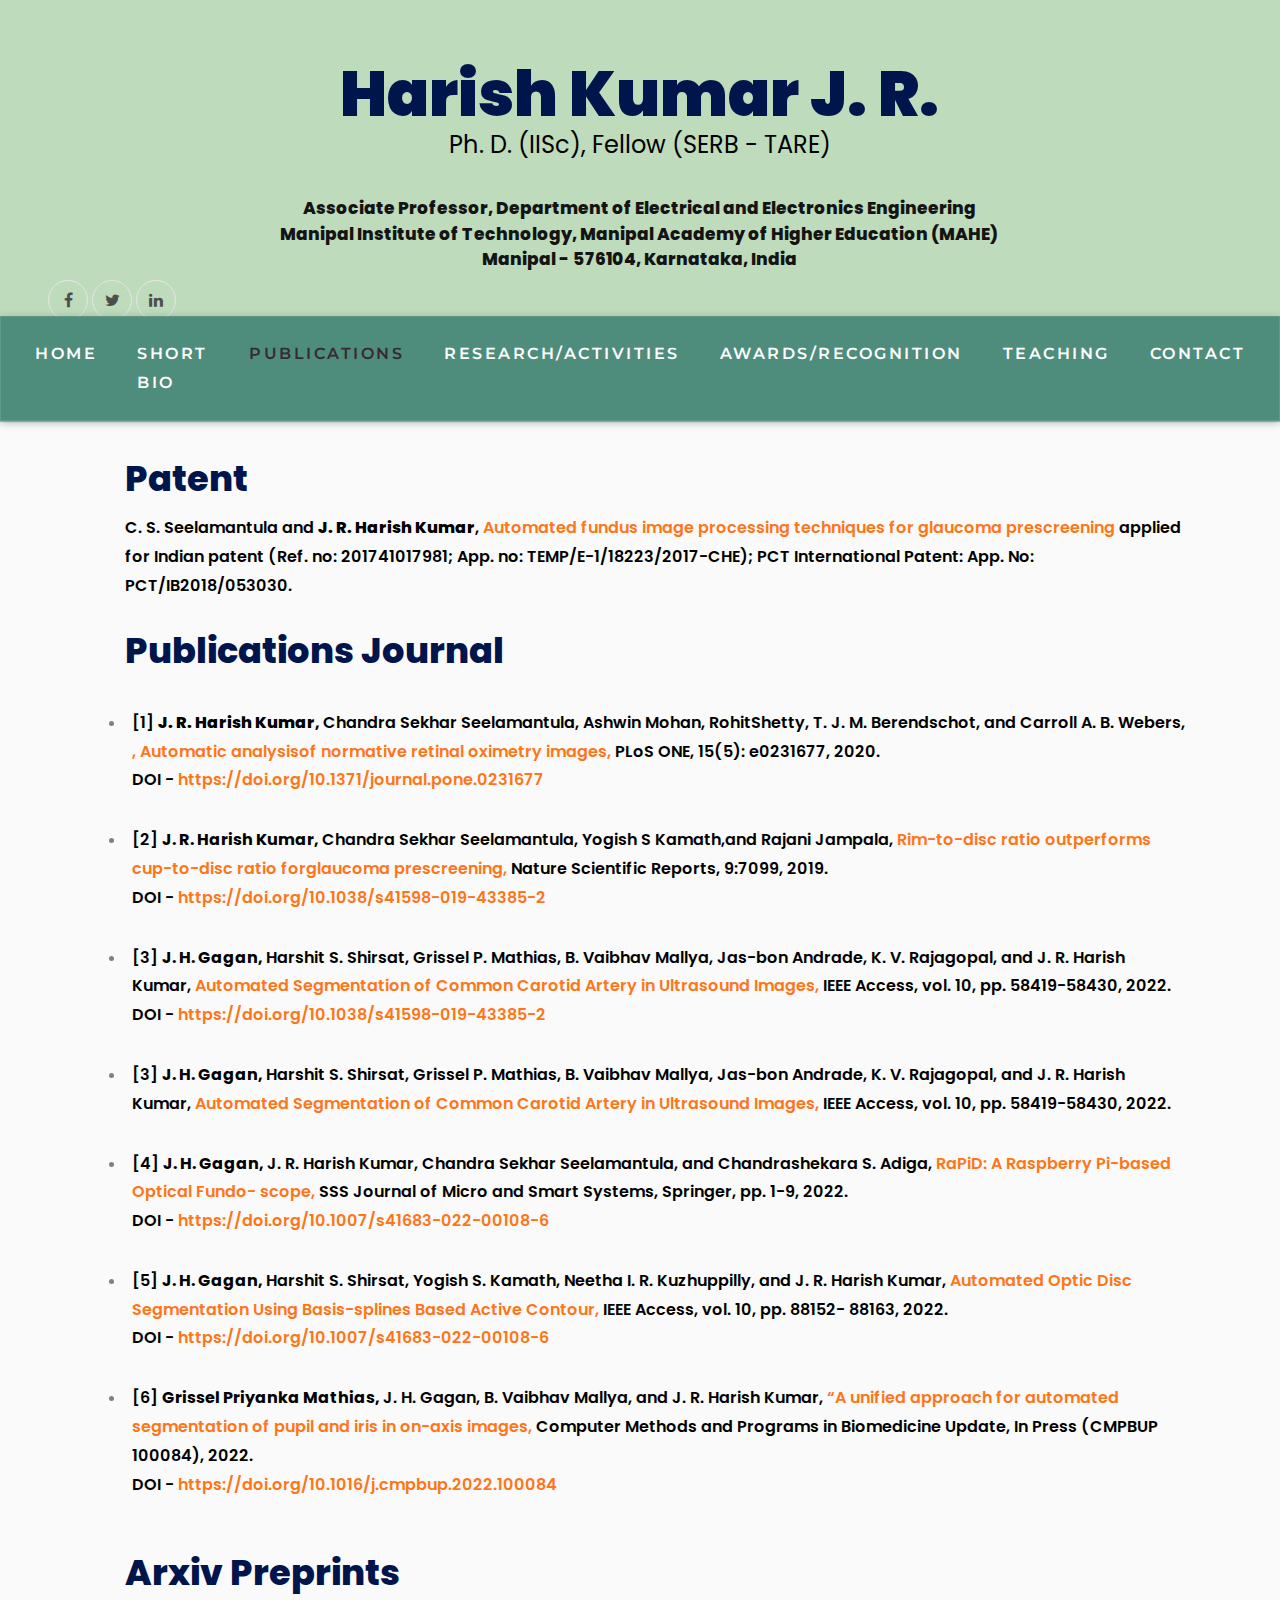
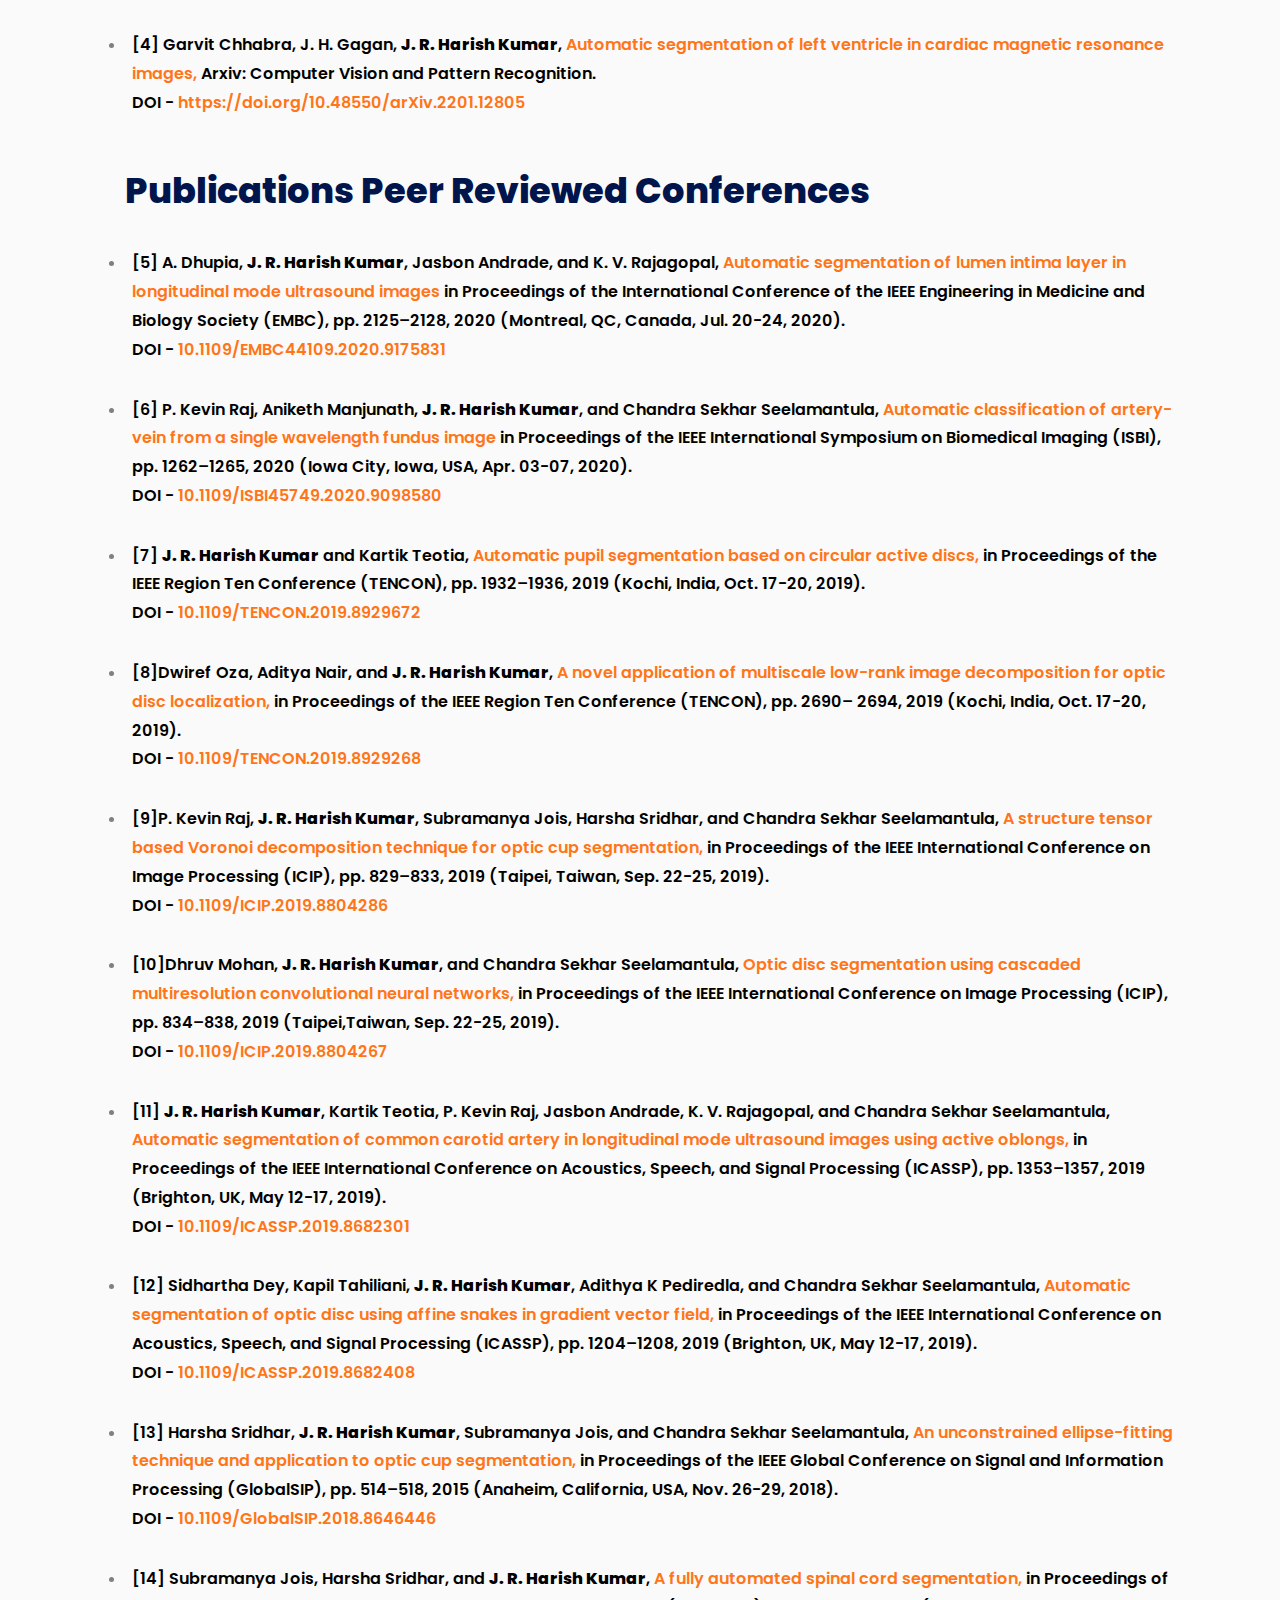
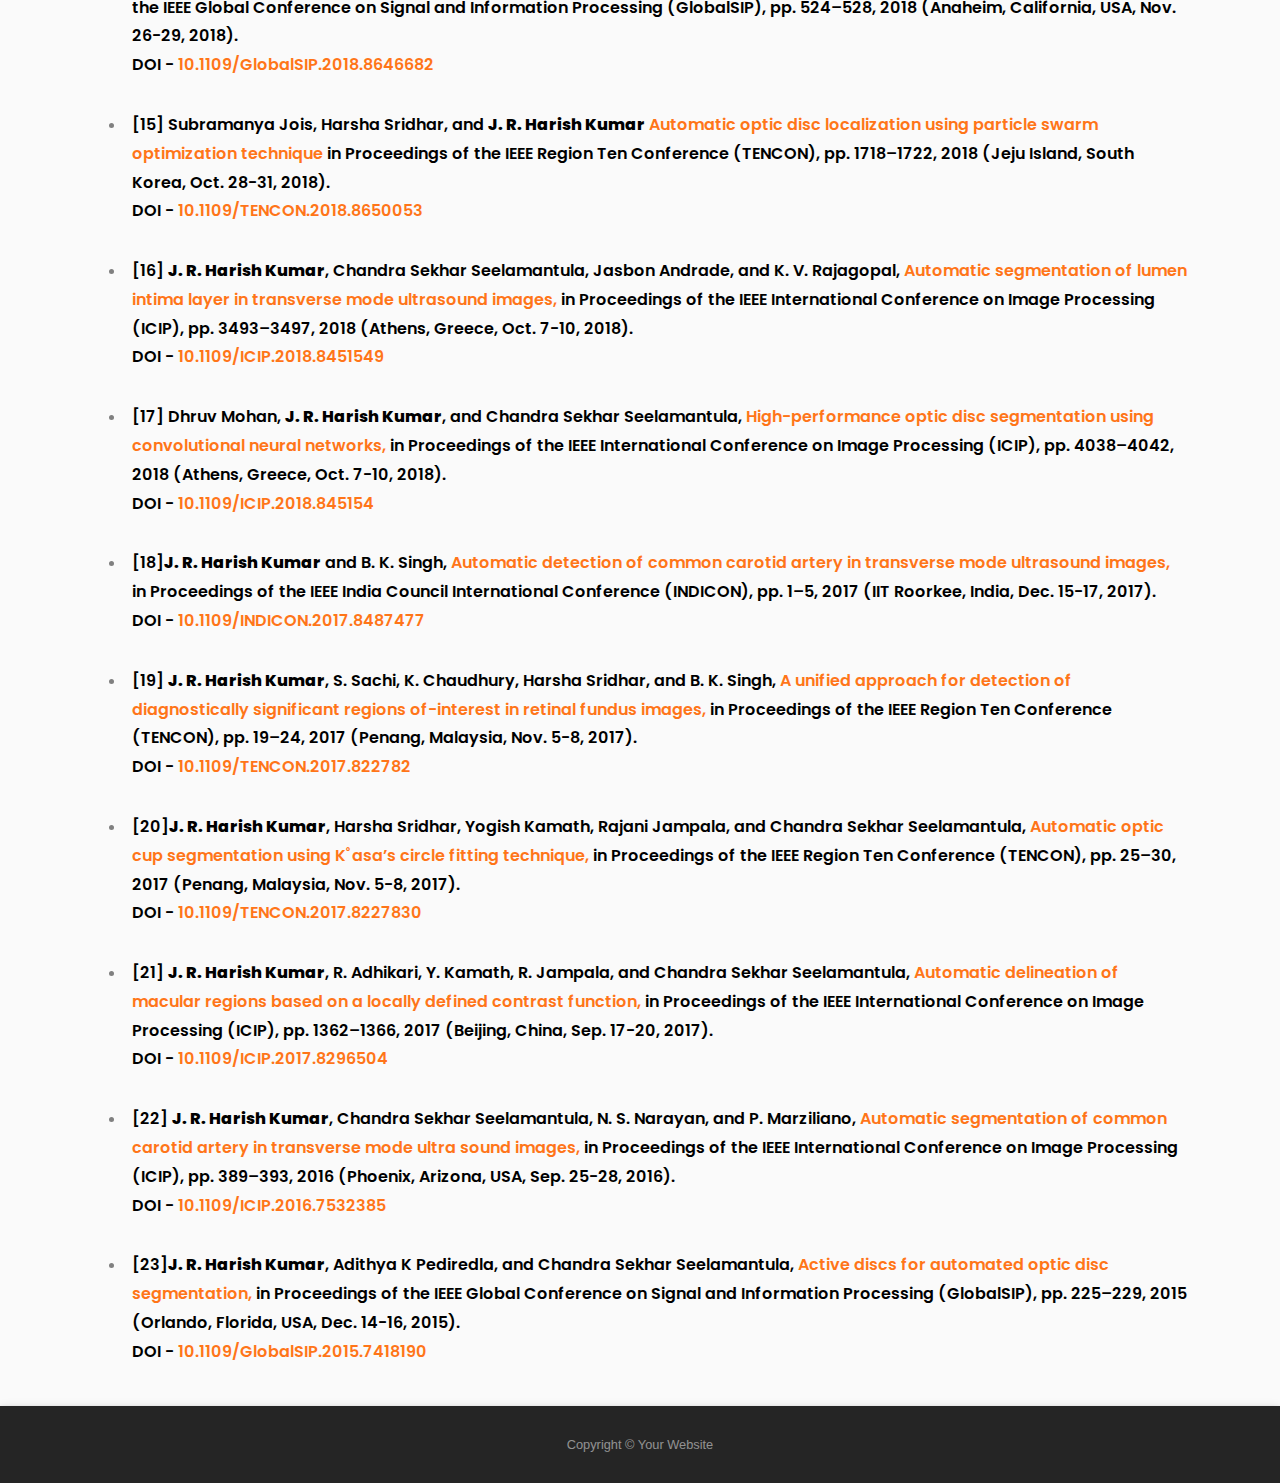
==== publications.html @ 61c8d676 "publications" ====
<!doctype html>
<html lang="en">

<head>
  <title>Harish Kumar J. R.</title>
  <meta charset="utf-8">
  <meta name="viewport" content="width=device-width, initial-scale=1, shrink-to-fit=no">
  <link href="https://fonts.googleapis.com/css2?family=Montserrat:wght@400&family=Poppins:wght@400&display=swap"
    rel="stylesheet">
  <link href='https://fonts.googleapis.com/css?family=Roboto:400,100,300,700' rel='stylesheet' type='text/css'>
  <!-- <link rel = "icon" href = "mahe.png" type = "image/x-icon"> -->
  <meta name="description" content="Harish Kumar Portfolio MIT Manipal">
  <meta name="keywords"
    content="Harish Kumar, Harish, Kumar, Electronics, SERB-TARE, MIT Manipal, MAHE, Professor, Insha Manowar">
  <meta name="author" content="Harish Kumar">
  <link rel="stylesheet" href="https://stackpath.bootstrapcdn.com/font-awesome/4.7.0/css/font-awesome.min.css">
  <link rel="preconnect" href="https://fonts.googleapis.com">
  <link rel="preconnect" href="https://fonts.gstatic.com" crossorigin>
  <link href="https://fonts.googleapis.com/css2?family=Montserrat:wght@200&display=swap" rel="stylesheet">

  <link rel="stylesheet" href="css/style.css">
  <link rel="stylesheet" href="mystyle.css">

</head>

<body>
  <section class="ftco-section">
    <div class="container">
      <div class="row justify-content-center">
        <!-- <div class="col-lg-2 col-sm-12 text-center">
                    <img src="mahe.png" width="200" alt="MAHE logo">
                </div> -->
        <div class="col-lg-10 col-sm-12 text-center mb-5">
          <h2 class="heading-section mont-big text-blue"> Harish Kumar J. R.</h2>
          <h4 style="margin-top:-2.5%;">Ph. D. (IISc), Fellow (SERB - TARE)</h4>

          <h2 class="h5 mont-header">
            <br>
            Associate Professor,
            Department of Electrical and Electronics Engineering
            <br>
            Manipal Institute of Technology, Manipal Academy of Higher Education (MAHE)
            <br>
            Manipal - 576104,

            Karnataka, India
          </h2>
        </div>
      </div>
    </div>

    <div class="container-fluid px-md-5">
      <div class="row justify-content-between">

        <div class="col-md-4 d-flex social-margin">
          <div class="social-media ">
            <p class="mb-0 d-flex">
              <a href="#" class="d-flex align-items-center justify-content-center"><span class="fa fa-facebook"><i
                    class="sr-only">Facebook</i></span></a>
              <a href="#" class="d-flex align-items-center justify-content-center"><span class="fa fa-twitter"><i
                    class="sr-only">Twitter</i></span></a>
              <a href="#" class="d-flex align-items-center justify-content-center"><span class="fa fa-linkedin"><i
                    class="sr-only">Linkedin</i></span></a>
            </p>
          </div>
        </div>
      </div>
    </div>
    <nav class="navbar navbar-expand-lg navbar-dark ftco_navbar ftco-navbar-light" id="ftco-navbar"
      style="background-color: #4E8D7C !important;">
      <div class="container-fluid">

        <button class="navbar-toggler" type="button" data-toggle="collapse" data-target="#ftco-nav"
          aria-controls="ftco-nav" aria-expanded="false" aria-label="Toggle navigation">
          <span class="fa fa-bars"></span> Menu
        </button>
        <div class="collapse navbar-collapse" id="ftco-nav">
          <ul class="navbar-nav m-auto">
            <li class="nav-item "><a href="index.html" class="nav-link">Home</a></li>
            <li class="nav-item"><a href="bio.html" class="nav-link">Short Bio</a></li>
            <!-- <li class="nav-item"><a href="research.html" class="nav-link">Research</a></li> -->


            <li class="nav-item active"><a href="publications.html" class="nav-link">Publications</a></li>
            <li class="nav-item "><a href="research.html" class="nav-link">Research/Activities</a></li>

            <li class="nav-item"><a href="honours.html" class="nav-link">Awards/Recognition</a></li>
            <li class="nav-item"><a href="teaching.html" class="nav-link">Teaching</a></li>

            <li class="nav-item"><a href="contact.html" class="nav-link">Contact</a></li>
          </ul>
        </div>
      </div>
    </nav>
    <!-- END nav -->

  </section>


  <section>
    <div class="container">
      <div class="row">

        <div class="col-lg-12">


          <ul class="list-pad">

            <h1 class="text-blue mont-sub text-left">Patent</h1>

            <p class="p-text text-left">
              C. S. Seelamantula and <span style="font-weight:800;">J. R. Harish Kumar</span>, <a
                href="https://patentscope.wipo.int/search/en/detail.jsf?docId=WO2018215855"> <span
                  style="font-weight:600;">Automated fundus image
                  processing techniques for glaucoma prescreening </span></a>applied for Indian patent
              (Ref. no: 201741017981; App. no: TEMP/E-1/18223/2017-CHE); PCT
              International Patent: App. No: PCT/IB2018/053030.
            </p>

            <!-- PUBLICATIONS - JOURNAL  -->




            <h1 class="text-blue mont-sub my-4">Publications Journal</h1>



            <li>
              <p class="p-text"> <span>[1]</span> <span style="font-weight:700 !important;"><span
                    style="font-weight:750 ;">J. R. Harish Kumar</span>, </span>Chandra Sekhar Seelamantula, Ashwin
                Mohan, RohitShetty, T. J. M. Berendschot, and Carroll A. B. Webers, <a target="_blank"
                  href="https://journals.plos.org/plosone/article?id=10.1371/journal.pone.0231677">,
                  <span style="font-weight: 600;"> Automatic analysisof normative retinal oximetry images,</span>
                </a> PLoS ONE, 15(5): e0231677, 2020.
                <br> DOI - <a target="_blank" rel="noopener noreferrer"
                  href=" https://doi.org/10.1371/journal.pone.0231677 ">https://doi.org/10.1371/journal.pone.0231677</a>
              </p>
            </li>


            <li>
              <p class="p-text"> <span>[2]</span> <span style="font-weight:700 !important;">J. R. Harish Kumar,
                </span>Chandra Sekhar Seelamantula, Yogish S Kamath,and Rajani Jampala, <a target="_blank"
                  href="https://www.nature.com/articles/s41598-019-43385-2">
                  <span style="font-weight: 600;"> Rim-to-disc ratio outperforms cup-to-disc ratio forglaucoma
                    prescreening,</span>
                </a> Nature Scientific Reports, 9:7099, 2019.
                <br> DOI - <a rel="noopener noreferrer" target="_blank" href=" 
                               DOI: https://doi.org/10.1038/s41598-019-43385-2">
                  https://doi.org/10.1038/s41598-019-43385-2</a>
              </p>
            </li>



            <li>
              <p class="p-text"> <span>[3]</span> <span style="font-weight:700 !important;">J. H. Gagan,
                </span>Harshit S. Shirsat, Grissel P. Mathias, B. Vaibhav Mallya, Jas-bon Andrade, K. V. Rajagopal, and J. R. Harish Kumar,  <a target="_blank"
                  href="https://www.nature.com/articles/s41598-019-43385-2">
                  <span style="font-weight: 600;"> Automated Segmentation of Common Carotid Artery in Ultrasound Images,</span>
                </a> IEEE Access, vol. 10, pp. 58419-58430, 2022.
                <br> DOI - <a rel="noopener noreferrer" target="_blank" href=" 
                DOI: https://doi.org/10.1038/s41598-019-43385-2">
                https://doi.org/10.1038/s41598-019-43385-2
               </a>
              </p>
            </li>

            <li>
              <p class="p-text"> <span>[3]</span> <span style="font-weight:700 !important;">J. H. Gagan,
                </span>Harshit S. Shirsat, Grissel P. Mathias, B. Vaibhav Mallya, Jas-bon Andrade, K. V. Rajagopal, and J. R. Harish Kumar,  <a target="_blank"
                  href="https://www.nature.com/articles/s41598-019-43385-2">
                  <span style="font-weight: 600;"> Automated Segmentation of Common Carotid Artery in Ultrasound Images,</span>
                </a> IEEE Access, vol. 10, pp. 58419-58430, 2022.
               </a>
              </p>
            </li>

            <li>
              <p class="p-text"> <span>[4]</span> <span style="font-weight:700 !important;"> J. H. Gagan, 
                </span>J. R. Harish Kumar, Chandra Sekhar Seelamantula, and Chandrashekara S. Adiga,<a target="_blank"
                  href="https://www.nature.com/articles/s41598-019-43385-2">
                  <span style="font-weight: 600;"> RaPiD: A Raspberry Pi-based Optical Fundo- scope,</span>
                </a>SSS Journal of Micro and Smart Systems, Springer, pp. 1-9, 2022.
                <br> DOI - <a rel="noopener noreferrer" target="_blank" href=" 
                DOI: https://doi.org/10.1007/s41683-022-00108-6">
                https://doi.org/10.1007/s41683-022-00108-6
               </a>
              </p>
            </li>

            <li>
              <p class="p-text"> <span>[5]</span> <span style="font-weight:700 !important;"> J. H. Gagan,
                </span> Harshit S. Shirsat, Yogish S. Kamath, Neetha I. R. Kuzhuppilly, and J. R. Harish Kumar, <a target="_blank"
                  href="https://www.nature.com/articles/s41598-019-43385-2">
                  <span style="font-weight: 600;"> Automated Optic Disc Segmentation Using Basis-splines Based Active Contour,</span>
                </a> IEEE Access, vol. 10, pp. 88152- 88163, 2022.
                <br> DOI - <a rel="noopener noreferrer" target="_blank" href=" 
                DOI: https://doi.org/10.1007/s41683-022-00108-6">
                https://doi.org/10.1007/s41683-022-00108-6
               </a>
              </p>
            </li>

            <li>
              <p class="p-text"> <span>[6]</span> <span style="font-weight:700 !important;"> Grissel Priyanka Mathias,
                </span>J. H. Gagan, B. Vaibhav Mallya, and J. R. Harish Kumar,<a target="_blank"
                  href="https://www.nature.com/articles/s41598-019-43385-2">
                  <span style="font-weight: 600;"> “A unified approach for automated segmentation of pupil and iris in on-axis images,</span>
                </a>  Computer Methods and Programs in Biomedicine Update, In Press (CMPBUP 100084), 2022.
                <br> DOI - <a rel="noopener noreferrer" target="_blank" href=" 
                DOI: https://doi.org/10.1016/j.cmpbup.2022.100084">
                https://doi.org/10.1016/j.cmpbup.2022.100084
               </a>
              </p>
            </li>







            <h1 class="text-blue mont-sub my-4">Arxiv Preprints</h1>

            <li>
              <p class="p-text"> <span>[4]</span> Garvit Chhabra, J. H. Gagan, <span style="font-weight:750 ;">J. R.
                  Harish Kumar</span>,
                <a rel="noopener noreferrer" target="_blank" href="https://arxiv.org/abs/2201.12805">

                  <span style="font-weight: 600;">Automatic segmentation of left ventricle in cardiac magnetic resonance
                    images, </span> </a> Arxiv: Computer
                Vision and Pattern Recognition.
                <br> DOI - <a target="_blank" href=" 
                                  https://doi.org/10.48550/arXiv.2201.12805">
                  https://doi.org/10.48550/arXiv.2201.12805</a>
              </p>
            </li>










            <h1 class="text-blue mont-sub my-4">Publications Peer Reviewed Conferences</h1>
            <li>
              <p class="p-text"> <span>[5]</span> A. Dhupia, <span style="font-weight:750 ;">J. R. Harish Kumar</span>,
                Jasbon Andrade, and K. V. Rajagopal,


                <a rel="noopener noreferrer" target="_blank" href="https://arxiv.org/abs/2201.12805">

                  <span style="font-weight:600 ;"> Automatic segmentation of lumen intima layer in longitudinal mode
                    ultrasound images</span>

                </a> in Proceedings of the International Conference of the IEEE
                Engineering in Medicine and Biology Society (EMBC), pp. 2125–2128, 2020
                (Montreal, QC, Canada, Jul. 20-24, 2020).
                <br> DOI - <a target="_blank" href="https://ieeexplore.ieee.org/document/9175831">
                  10.1109/EMBC44109.2020.9175831</a>
              </p>
            </li>
            <li>
              <p class="p-text"> <span>[6]</span> P. Kevin Raj, Aniketh Manjunath, <span style="font-weight:750 ;">J. R.
                  Harish Kumar</span>, and Chandra
                Sekhar Seelamantula,
                <a rel="noopener noreferrer" target="_blank" href="https://arxiv.org/abs/2201.12805">
                  <span style="font-weight:600 ;"> Automatic classification of artery-vein from a single wavelength
                    fundus image
                  </span>
                </a> in Proceedings of the IEEE International
                Symposium on Biomedical Imaging (ISBI), pp. 1262–1265, 2020 (Iowa City,
                Iowa, USA, Apr. 03-07, 2020).
                <br> DOI - <a target="_blank" href="https://ieeexplore.ieee.org/document/9098580">
                  10.1109/ISBI45749.2020.9098580</a>
              </p>
            </li>
            <li>
              <p class="p-text"> <span>[7]</span> <span style="font-weight:750 ;">J. R. Harish Kumar</span> and Kartik
                Teotia,
                <a rel="noopener noreferrer" target="_blank" href="https://arxiv.org/abs/2201.12805">

                  <span style="font-weight: 600;"> Automatic pupil segmentation
                    based on circular active discs,</span>

                </a> in Proceedings of the IEEE Region Ten
                Conference (TENCON), pp. 1932–1936, 2019 (Kochi, India, Oct. 17-20,
                2019).
                <br> DOI - <a target="_blank" href=" https://ieeexplore.ieee.org/document/8929672">
                  10.1109/TENCON.2019.8929672</a>
              </p>
            </li>
            <li>
              <p class="p-text"> <span>[8]</span>Dwiref Oza, Aditya Nair, and <span style="font-weight:750 ;">J. R.
                  Harish Kumar</span>,


                <a rel="noopener noreferrer" target="_blank" href="https://ieeexplore.ieee.org/document/8929268">
                  <span style="font-weight: 600;"> A novel application
                    of multiscale low-rank image decomposition for optic disc localization,</span>
                </a>in
                Proceedings of the IEEE Region Ten Conference (TENCON), pp. 2690–
                2694, 2019 (Kochi, India, Oct. 17-20, 2019).
                <br> DOI - <a target="_blank" href="https://ieeexplore.ieee.org/document/8929268">
                  10.1109/TENCON.2019.8929268</a>
              </p>
            </li>
            <li>
              <p class="p-text"> <span>[9]</span>P. Kevin Raj, <span style="font-weight:750 ;">J. R. Harish
                  Kumar</span>, Subramanya Jois, Harsha Sridhar, and
                Chandra Sekhar Seelamantula,

                <a rel="noopener noreferrer" target="_blank"
                  href="https://ieeexplore.ieee.org/abstract/document/8804286">
                  <span style="font-weight:600 ;"> A structure tensor based Voronoi decomposition technique for optic
                    cup segmentation,</span>
                </a>in Proceedings of the IEEE
                International Conference on Image Processing (ICIP), pp. 829–833, 2019
                (Taipei, Taiwan, Sep. 22-25, 2019).
                <br> DOI - <a target="_blank" href="https://ieeexplore.ieee.org/abstract/document/8804286">
                  10.1109/ICIP.2019.8804286</a>
              </p>
            </li>
            <li>
              <p class="p-text"> <span>[10]</span>Dhruv Mohan, <span style="font-weight:750 ;">J. R. Harish
                  Kumar</span>, and Chandra Sekhar Seelamantula,

                <a rel="noopener noreferrer" target="_blank" href="https://ieeexplore.ieee.org/document/8804267">
                  <span style="font-weight:600 ;"> Optic disc segmentation using cascaded multiresolution convolutional
                    neural networks,</span>
                </a>in Proceedings of the IEEE International Conference on Image
                Processing (ICIP), pp. 834–838, 2019 (Taipei,Taiwan, Sep. 22-25, 2019).
                <br> DOI - <a target="_blank" href="https://ieeexplore.ieee.org/document/8804267">
                  10.1109/ICIP.2019.8804267</a>
              </p>
            </li>
            <li>
              <p class="p-text"> <span>[11]</span> <span style="font-weight:750 ;">J. R. Harish Kumar</span>, Kartik
                Teotia, P. Kevin Raj, Jasbon Andrade, K. V.
                Rajagopal, and Chandra Sekhar Seelamantula,

                <a rel="noopener noreferrer" target="_blank" href="https://ieeexplore.ieee.org/document/8682301">
                  <span style="font-weight:600 ;"> Automatic segmentation of
                    common carotid artery in longitudinal mode ultrasound images using active
                    oblongs,</span>
                </a>in Proceedings of the IEEE International Conference on Acoustics,
                Speech, and Signal Processing (ICASSP), pp. 1353–1357, 2019 (Brighton,
                UK, May 12-17, 2019).
                <br> DOI - <a target="_blank" href="https://ieeexplore.ieee.org/document/8682301">
                  10.1109/ICASSP.2019.8682301</a>
              </p>
            </li>
            <li>
              <p class="p-text"> <span>[12]</span> Sidhartha Dey, Kapil Tahiliani, <span style="font-weight:750 ;">J. R.
                  Harish Kumar</span>, Adithya K Pediredla,
                and Chandra Sekhar Seelamantula,

                <a rel="noopener noreferrer" target="_blank" href="https://ieeexplore.ieee.org/document/8682408">

                  <span style="font-weight:600 ;"> Automatic segmentation of optic disc
                    using affine snakes in gradient vector field,</span>

                </a>in Proceedings of the IEEE International Conference on Acoustics, Speech, and Signal Processing
                (ICASSP),
                pp. 1204–1208, 2019 (Brighton, UK, May 12-17, 2019).
                <br> DOI - <a target="_blank" href="https://ieeexplore.ieee.org/document/8682408">
                  10.1109/ICASSP.2019.8682408</a>
              </p>
            </li>
            <li>
              <p class="p-text"> <span>[13]</span> Harsha Sridhar, <span style="font-weight:750 ;">J. R. Harish
                  Kumar</span>, Subramanya Jois, and Chandra Sekhar
                Seelamantula,
                <a rel="noopener noreferrer" target="_blank" href="https://ieeexplore.ieee.org/document/8646446">

                  <span style="font-weight:600 ;"> An unconstrained ellipse-fitting technique and application to
                    optic cup segmentation,</span>

                </a>

                in Proceedings of the IEEE Global Conference on
                Signal and Information Processing (GlobalSIP), pp. 514–518, 2015 (Anaheim, California, USA, Nov. 26-29,
                2018).

                <br>

                DOI - <a rel="noopener noreferrer" target="_blank" href=https://ieeexplore.ieee.org/document/8646446">
                  10.1109/GlobalSIP.2018.8646446</a>
              </p>
            </li>
            <li>
              <p class="p-text"> <span>[14]</span> Subramanya Jois, Harsha Sridhar, and <span
                  style="font-weight:750 ;">J. R. Harish Kumar</span>,
                <a rel="noopener noreferrer" href="https://ieeexplore.ieee.org/document/8646682">

                  <span style="font-weight: 600;"> A fully automated spinal cord segmentation,</span>

                </a>

                in Proceedings of the IEEE Global Conference on Signal and Information Processing (GlobalSIP), pp.
                524–528,
                2018 (Anaheim, California, USA, Nov. 26-29, 2018).

                <br>

                DOI - <a rel="noopener noreferrer" target="_blank" href="https://ieeexplore.ieee.org/document/8646682">
                  10.1109/GlobalSIP.2018.8646682</a>
              </p>
            </li>
            <li>
              <p class="p-text"> <span>[15]</span> Subramanya Jois, Harsha Sridhar, and <span
                  style="font-weight:750 ;">J. R. Harish Kumar</span>

                <a rel="noopener noreferrer" href="https://ieeexplore.ieee.org/document/8650053">
                  <span style="font-weight: 600;"> Automatic
                    optic disc localization using particle swarm optimization technique
                  </span>
                </a>

                in Proceedings of the IEEE Region Ten Conference (TENCON), pp. 1718–1722,
                2018 (Jeju Island, South Korea, Oct. 28-31, 2018).

                <br>

                DOI - <a rel="noopener noreferrer" target="_blank" href="https://ieeexplore.ieee.org/document/8650053">
                  10.1109/TENCON.2018.8650053</a>
              </p>
            </li>
            <li>
              <p class="p-text"> <span>[16]</span> <span style="font-weight:750 ;">J. R. Harish Kumar</span>, Chandra
                Sekhar Seelamantula, Jasbon Andrade, and
                K. V. Rajagopal,
                <a rel="noopener noreferrer" target="_blank" href="https://ieeexplore.ieee.org/document/8451549">
                  <span style="font-weight: 600;"> Automatic segmentation of lumen intima layer in transverse mode
                    ultrasound images,</span>
                </a>

                in Proceedings of the IEEE International
                Conference on Image Processing (ICIP), pp. 3493–3497, 2018 (Athens,
                Greece, Oct. 7-10, 2018).

                <br>

                DOI - <a rel="noopener noreferrer" target="_blank" href="https://ieeexplore.ieee.org/document/8451549">
                  10.1109/ICIP.2018.8451549</a>
              </p>
            </li>
            <li>
              <p class="p-text"> <span>[17]</span> Dhruv Mohan, <span style="font-weight:750 ;">J. R. Harish
                  Kumar</span>, and Chandra Sekhar Seelamantula,

                <a target="_blank" rel="noopener noreferrer" href="https://ieeexplore.ieee.org/document/8451543">


                  <span style="font-weight: 600;"> High-performance optic disc segmentation using convolutional neural
                    networks,</span>
                </a>

                in Proceedings of the IEEE International Conference on Image Processing (ICIP), pp. 4038–4042, 2018
                (Athens, Greece, Oct. 7-10, 2018).

                <br>

                DOI - <a rel="noopener noreferrer" target="_blank" href=" https://ieeexplore.ieee.org/document/8451543">
                  10.1109/ICIP.2018.845154</a>
              </p>
            </li>
            <li>
              <p class="p-text"> <span>[18]</span><span style="font-weight:750 ;">J. R. Harish Kumar</span> and B. K.
                Singh,


                <a target="_blank" rel="noopener noreferrer" href="https://ieeexplore.ieee.org/document/8487477">


                  <span style="font-weight: 600;"> Automatic detection of common
                    carotid artery in transverse mode ultrasound images,</span>
                </a>

                in Proceedings of the
                IEEE India Council International Conference (INDICON), pp. 1–5, 2017
                (IIT Roorkee, India, Dec. 15-17, 2017).

                <br>

                DOI - <a rel="noopener noreferrer" target="_blank" href="https://ieeexplore.ieee.org/document/8487477">
                  10.1109/INDICON.2017.8487477</a>
              </p>
            </li>
            <li>
              <p class="p-text"> <span>[19]</span> <span style="font-weight:750 ;">J. R. Harish Kumar</span>, S. Sachi,
                K. Chaudhury, Harsha Sridhar, and B. K.
                Singh,

                <a href="https://ieeexplore.ieee.org/document/8227829">

                  <span style="font-weight: 600;"> A unified approach for detection of diagnostically significant
                    regions of-interest in retinal fundus images,
                  </span>

                </a>
                in Proceedings of the IEEE Region
                Ten Conference (TENCON), pp. 19–24, 2017 (Penang, Malaysia, Nov. 5-8,
                2017).

                <br>

                DOI - <a rel="noopener noreferrer" target="_blank" href="https://ieeexplore.ieee.org/document/8451543">
                  10.1109/TENCON.2017.822782</a>
              </p>
            </li>
            <li>
              <p class="p-text"> <span>[20]</span><span style="font-weight:750 ;">J. R. Harish Kumar</span>, Harsha
                Sridhar, Yogish Kamath, Rajani Jampala, and
                Chandra Sekhar Seelamantula,


                <a rel="noopener noreferrer" target="_blank" href="https://ieeexplore.ieee.org/document/8227830">

                  <span style="font-weight: 600;">
                    Automatic optic cup segmentation using
                    K˚asa’s circle fitting technique,</span>

                </a>
                in Proceedings of the IEEE Region Ten
                Conference (TENCON), pp. 25–30, 2017 (Penang, Malaysia, Nov. 5-8,
                2017).

                <br>

                DOI - <a rel="noopener noreferrer" target="_blank" href="https://ieeexplore.ieee.org/document/8227830">
                  10.1109/TENCON.2017.8227830</a>
              </p>
            </li>
            <li>
              <p class="p-text"> <span>[21]</span> <span style="font-weight:750 ;">J. R. Harish Kumar</span>, R.
                Adhikari, Y. Kamath, R. Jampala, and Chandra
                Sekhar Seelamantula,


                <a rel="noopener noreferrer" target="_blank" href="https://ieeexplore.ieee.org/document/8296504">


                  <span style="font-weight: 600;"> Automatic delineation of macular regions based on
                    a locally defined contrast function,</span>

                </a>
                in Proceedings of the IEEE International Conference on Image Processing (ICIP), pp. 1362–1366, 2017
                (Beijing, China, Sep. 17-20, 2017).
                <br>

                DOI - <a rel="noopener noreferrer" target="_blank" href="https://ieeexplore.ieee.org/document/8296504">
                  10.1109/ICIP.2017.8296504</a>
              </p>
            </li>
            <li>
              <p class="p-text"> <span>[22]</span> <span style="font-weight:750 ;">J. R. Harish Kumar</span>, Chandra
                Sekhar Seelamantula, N. S. Narayan, and
                P. Marziliano,


                <a rel="noopener noreferrer" target="_blank" href="https://ieeexplore.ieee.org/document/7532385">


                  <span style="font-weight: 600;"> Automatic segmentation of common carotid artery in transverse mode
                    ultra sound images,</span>

                </a>
                in Proceedings of the IEEE International
                Conference on Image Processing (ICIP), pp. 389–393, 2016 (Phoenix, Arizona, USA, Sep. 25-28, 2016).
                <br>

                DOI - <a rel="noopener noreferrer" target="_blank" href="https://ieeexplore.ieee.org/document/7532385">
                  10.1109/ICIP.2016.7532385</a>
              </p>
            </li>
            <li>
              <p class="p-text"> <span>[23]</span><span style="font-weight:750 ;">J. R. Harish Kumar</span>, Adithya K
                Pediredla, and Chandra Sekhar Seelamantula,

                <a rel="noopener noreferrer" target="_blank"
                  href="https://ieeexplore.ieee.org/abstract/document/7418190">


                  <span style="font-weight: 600;"> Active discs for automated optic disc segmentation,</span>

                </a>
                in Proceedings
                of the IEEE Global Conference on Signal and Information Processing (GlobalSIP), pp. 225–229, 2015
                (Orlando, Florida, USA, Dec. 14-16, 2015).
                <br>

                DOI - <a rel="noopener noreferrer" target="_blank"
                  href="https://ieeexplore.ieee.org/abstract/document/7418190">
                  10.1109/GlobalSIP.2015.7418190</a>
              </p>
            </li>
          </ul>


  </section>
  <footer id="sticky-footer" class="flex-shrink-0 py-4 bg-dark text-white-50">
    <div class="container text-center">
      <small>Copyright &copy; Your Website</small>
    </div>
  </footer>
  <script src="script.js"></script>

  <script src="js/jquery.min.js"></script>
  <script src="js/popper.js"></script>
  <script src="js/bootstrap.min.js"></script>
  <script src="js/main.js"></script>

</body>

</html>
---- mystyle.css ----
.mont{
    font-family: Poppins !important;
    font-weight: 750;
}
.mont-header{
    font-family: Poppins !important;
    font-weight: 750;
	font-size: 17px;
	color: rgb(21, 20, 20);
}
.mont-sub{
    font-family: Poppins !important;
    font-weight: 750;
    font-size: 220%;
}
.mont-big{
    font-family: Poppins !important;
    font-weight: 900;
    font-size: 390%;
}
.mont-650{
    font-family: Poppins !important;
    font-weight: 650;
}

.mont-p{
    font-family: Poppins !important;
    font-weight: 650;
}
.text-white{
    color: rgb(3, 3, 3);
	font-weight: 300 !important;
}
.text-blue{
    color: rgb(0, 21, 75);
}
.p-text{
    color: black;
    font-family: Poppins;
	font-weight: 560;
}
@media (max-width: 768px) {
	.text-white{
		color: rgb(11, 11, 11);
		font-size: 25px !important;
	}
	.mont-big{
		font-size: 210%;
	}
	.mont-header{
		font-size: 14px;
	}
}
/*——————————————
Global
———————————————*/

body {
	font-family: helvetica;
  }
  /*——————————————
  TimeLine CSS
  ———————————————*/
  /* Base */
  
  #content {
	margin-top: 50px;
	text-align: center;
  }
  
  section.timeline-outer {
	width: 80%;
	margin: 0 auto;
  }
  
  h1.header {
	font-size: 50px;
	line-height: 70px;
  }
  /* Timeline */
  
  .timeline {
	border-left: 8px solid #07365d;
	border-bottom-right-radius: 2px;
	border-top-right-radius: 2px;
	box-shadow: 0 2px 5px 0 rgba(0, 0, 0, 0.16), 0 2px 10px 0 rgba(0, 0, 0, 0.12);
	color: #333;
	margin: 50px auto;
	letter-spacing: 0.5px;
	position: relative;
	line-height: 1.4em;
	padding: 20px;
	list-style: none;
	text-align: left;
  }
  
  .timeline h1,
  .timeline h2,
  .timeline h3 {
	font-size: 1.4em;
  }
  
  .timeline .event {
	border-bottom: 1px solid rgba(160, 160, 160, 0.2);
	padding-bottom: 15px;
	margin-bottom: 20px;
	position: relative;
  }
  
  .timeline .event:last-of-type {
	padding-bottom: 0;
	margin-bottom: 0;
	border: none;
  }
  
  .timeline .event:before,
  .timeline .event:after {
	position: absolute;
	display: block;
	top: 0;
  }
  
  .timeline .event:before {
	left: -177.5px;
	color: #212121;
	content: attr(data-date);
	text-align: right;
	/*  font-weight: 100;*/
	
	font-size: 16px;
	min-width: 120px;
  }
  
  .timeline .event:after {
	box-shadow: 0 0 0 8px #07365d;
	left: -30px;
	background: #d5d3d3;
	border-radius: 50%;
	height: 11px;
	width: 11px;
	content: "";
	top: 5px;
  }
  /**/
  /*——————————————
  Responsive Stuff
  ———————————————*/
  
  @media (max-width: 945px) {
	.timeline .event::before {
	  left: 0.5px;
	  top: 20px;
	  min-width: 0;
	  font-size: 13px;
	}
	.timeline h3 {
	  font-size: 16px;
	}
	.timeline p {
	  padding-top: 20px;
	}
	section.lab h3.card-title {
	  padding: 5px;
	  font-size: 16px
	}
  }
  
  @media (max-width: 768px) {
	.timeline .event::before {
	  left: 0.5px;
	  top: 25px;
	  min-width: 0;
	  font-size: 13px;
	}
	.timeline .event:nth-child(1)::before,
	.timeline .event:nth-child(2)::before,
	.timeline .event:nth-child(3)::before,
	.timeline .event:nth-child(4)::before,
	.timeline .event:nth-child(5)::before,
	.timeline .event:nth-child(6)::before{
	  top: 80%;
	}
	.timeline h3 {
	  font-size: 16px;
	}
	.timeline p {
	  padding-top: 20px;
	  padding-bottom: 5%;
	}
  }
  /*——————————————
  others
  ———————————————*/
  
  a.portfolio-link {
	margin: 0 auto;
	display: block;
	text-align: center;
  }
  .p-timeline{
	  font-size: 14px;
	  color: black;
	  font-family: Poppins;
	  font-weight: 600;
  }
  .sub-text{
	  font-style: italic;
  }
  
  .list-pad li{
	  padding: 0.7%;
  }
  #sticky-footer {
	bottom:0;
	width:100%;
	box-shadow: 0 2px 5px 0 rgba(0, 0, 0, 0.16), 0 2px 10px 0 rgba(0, 0, 0, 0.12);
	background-color:#252525!important;
	/* Height of the footer */
 }

 .social-margin{
	 margin-top: -4%;
 }
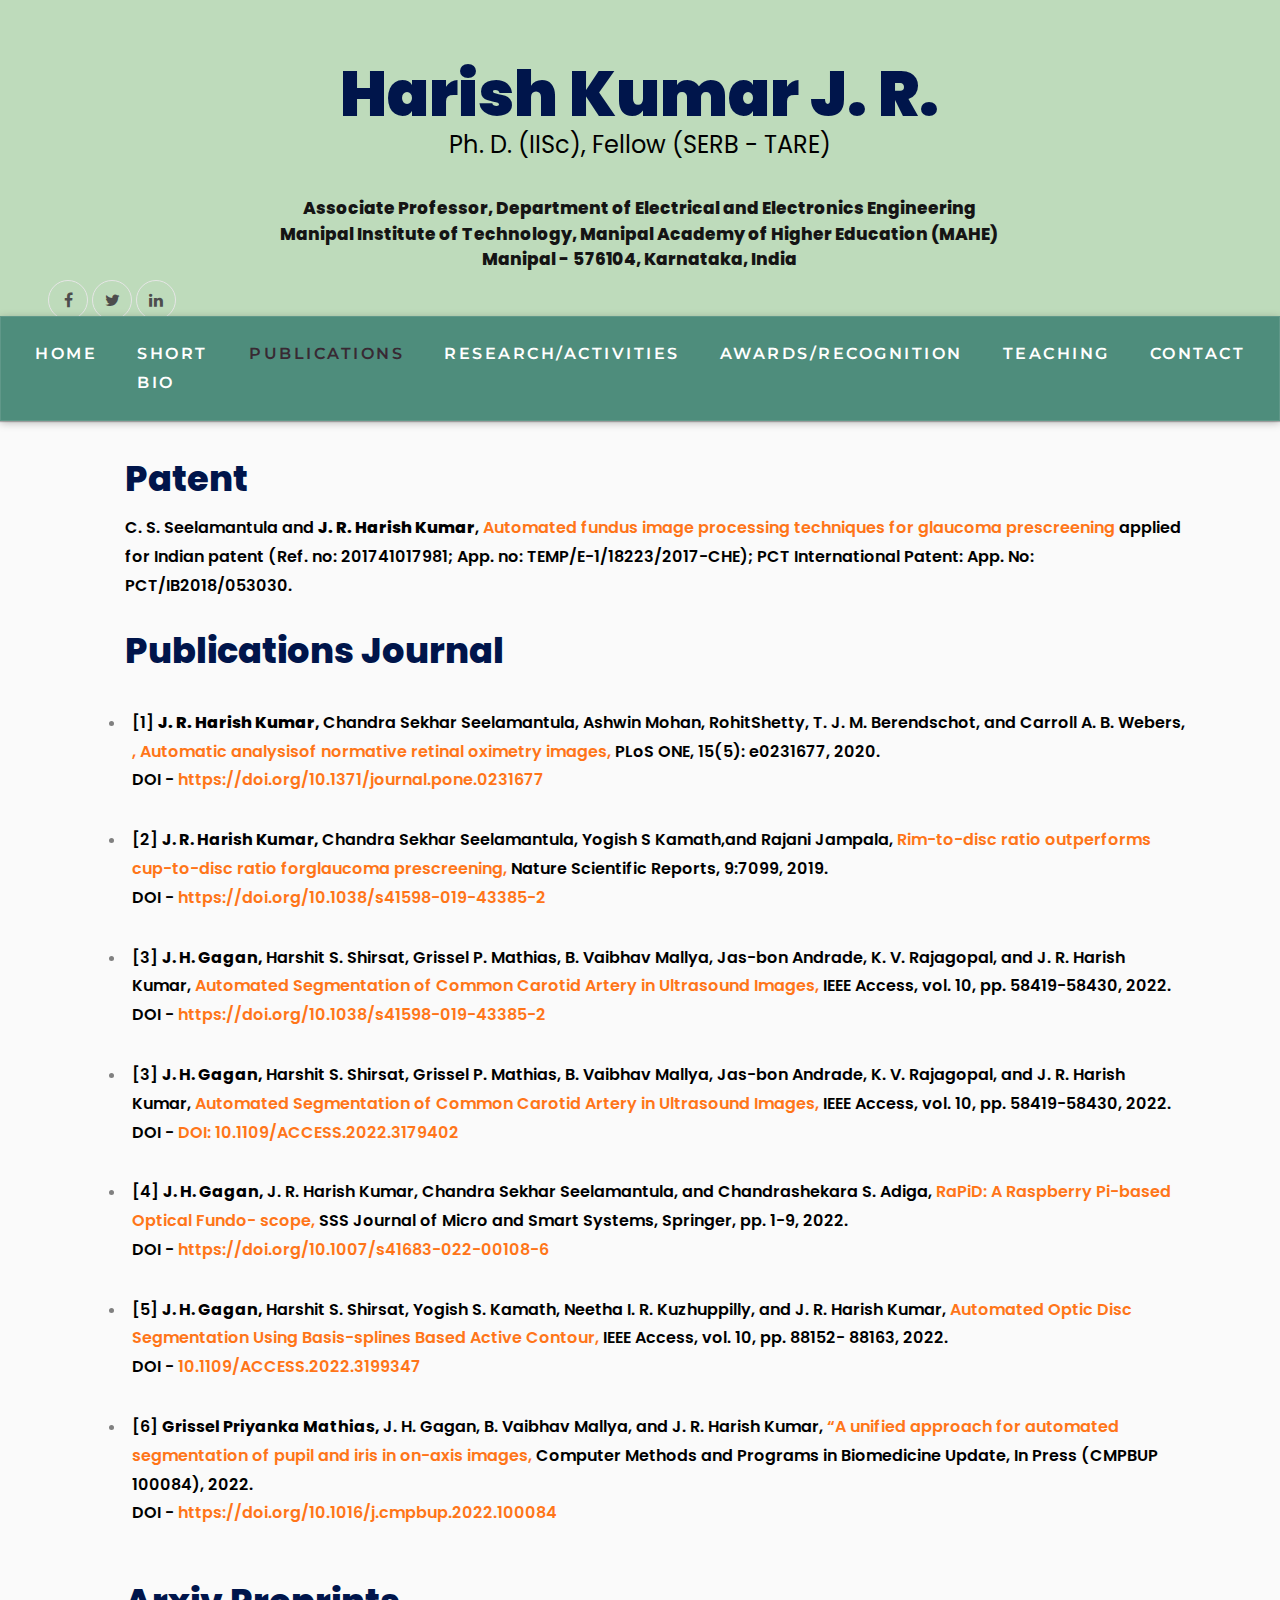
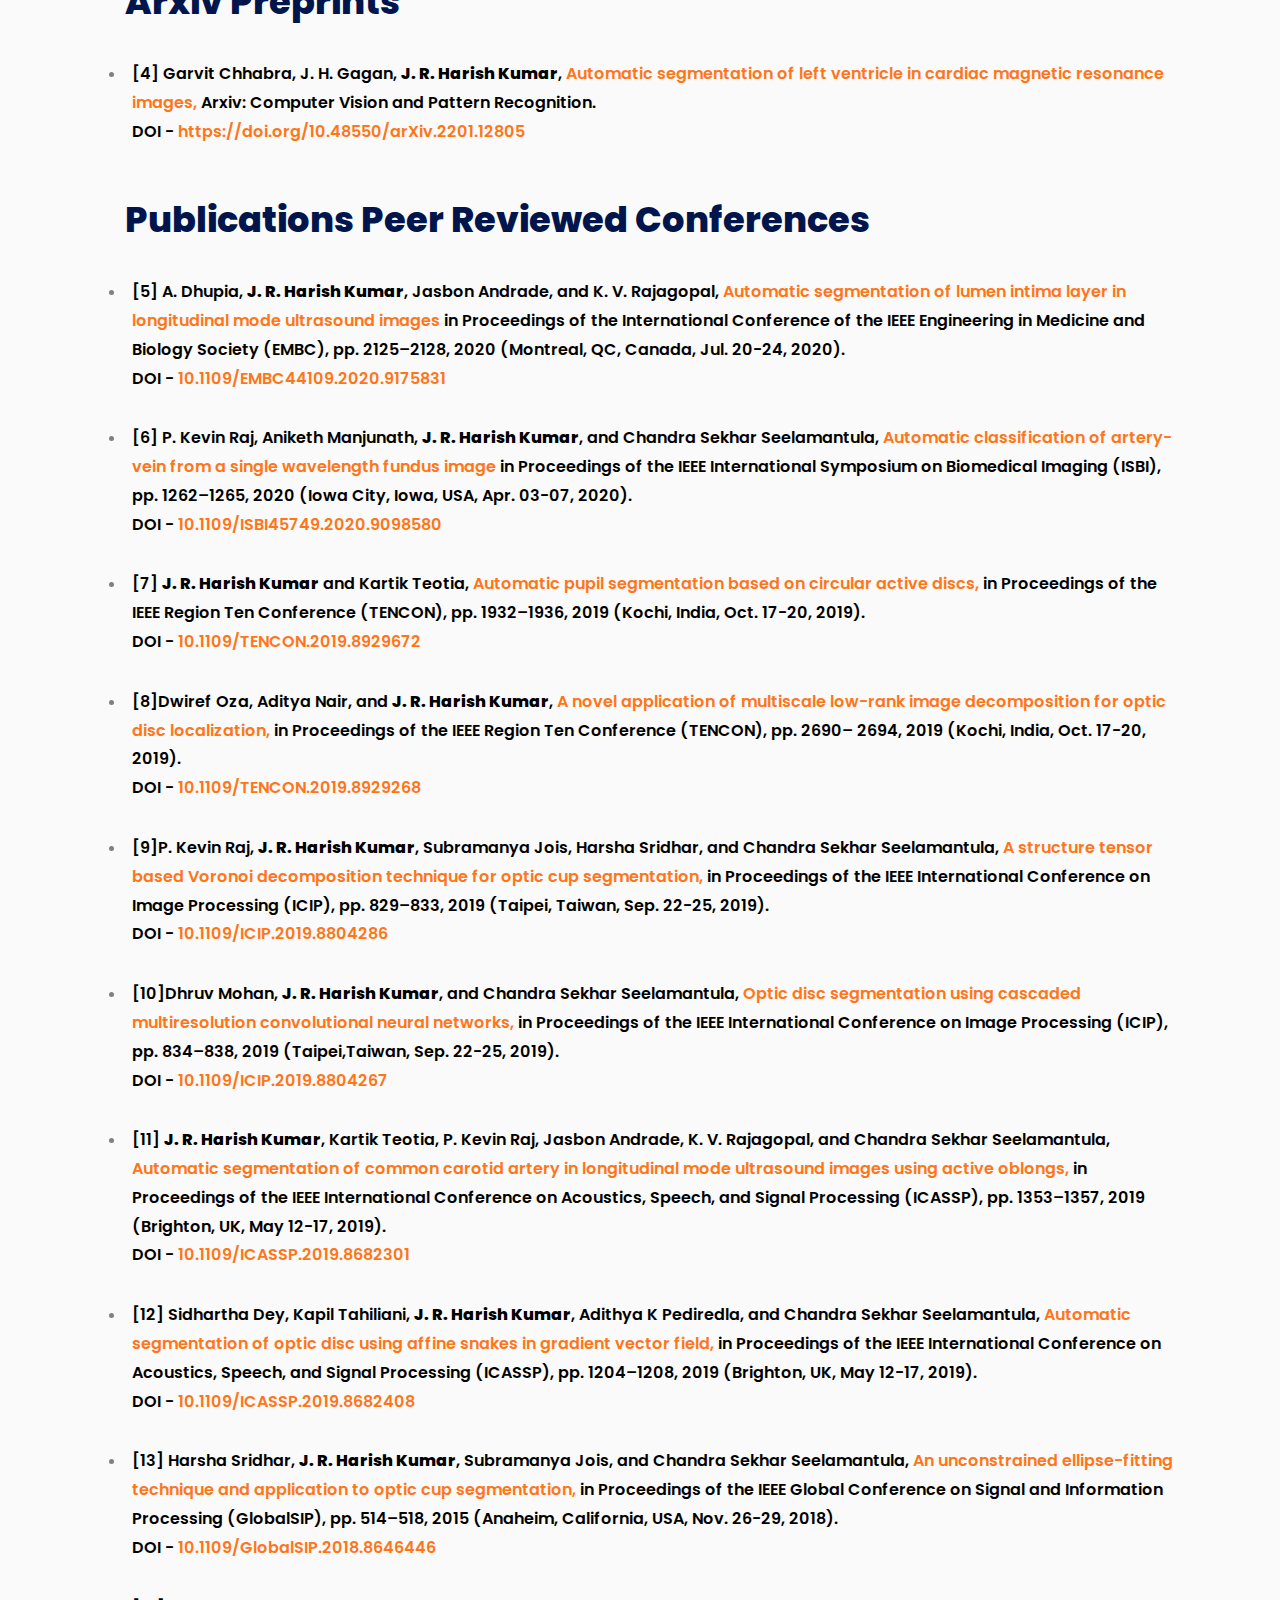
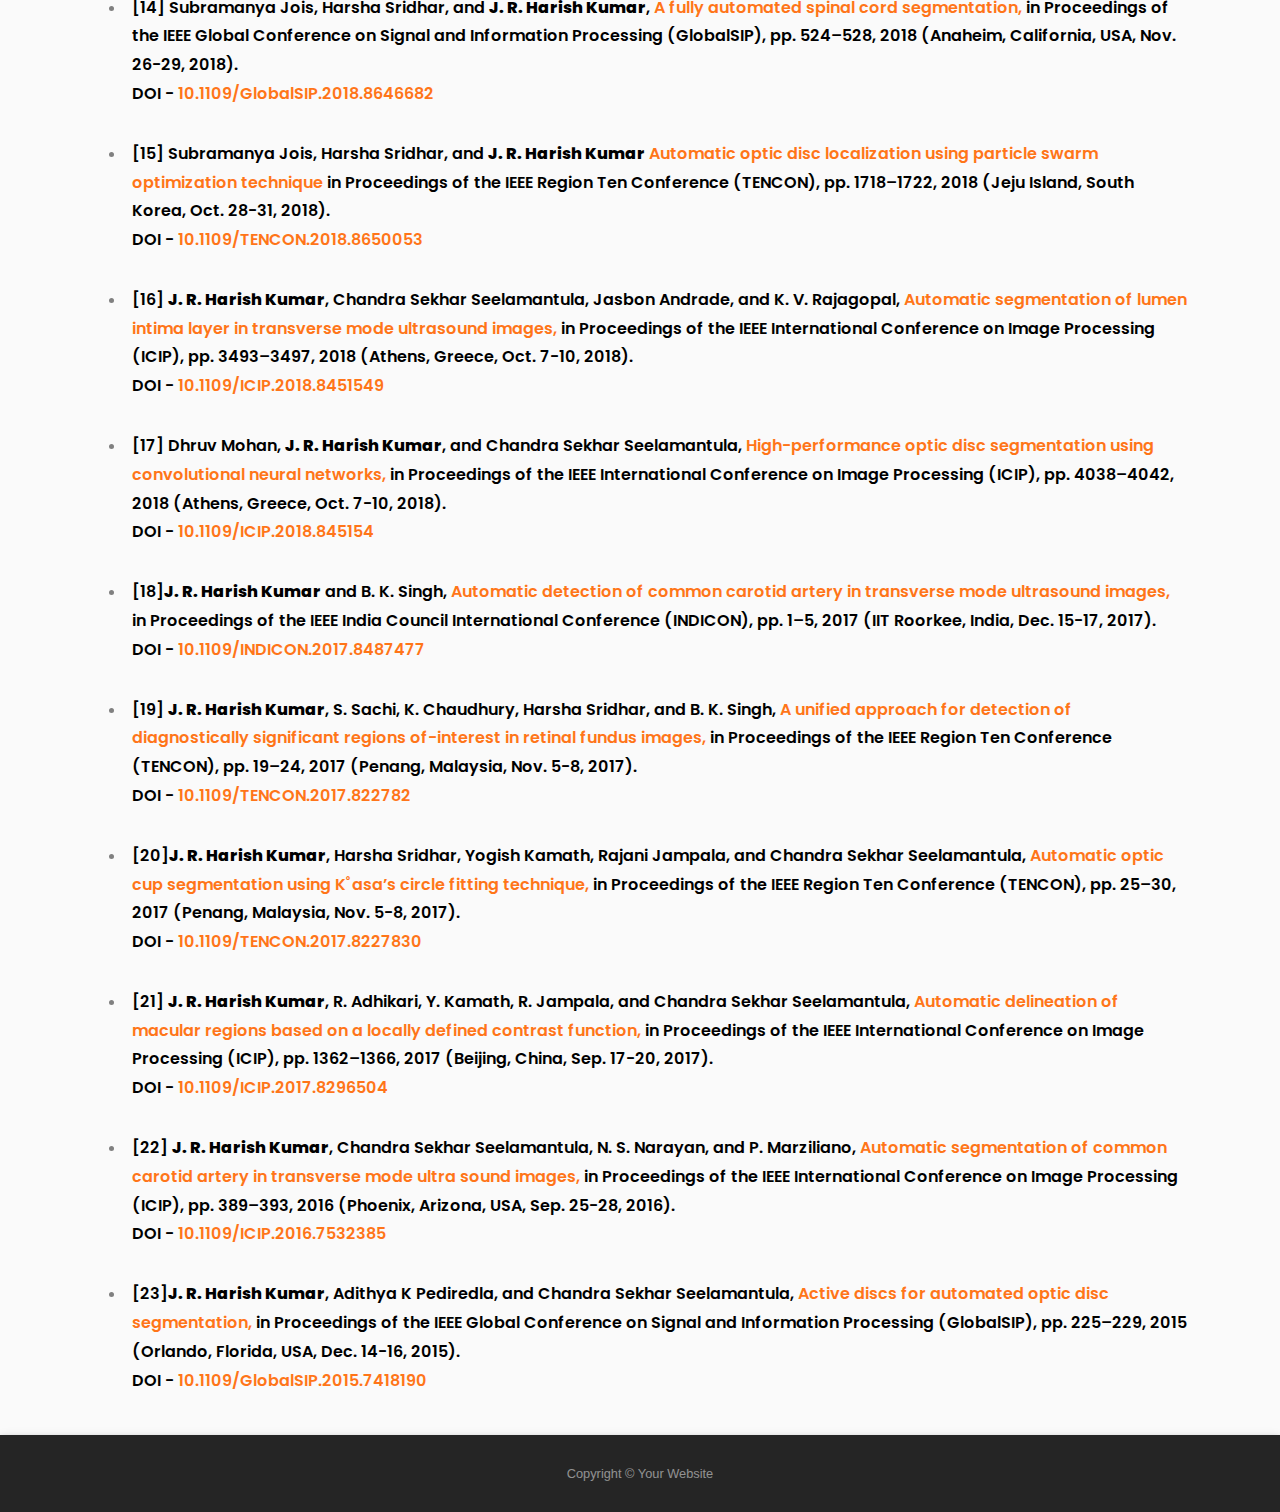
==== commit 45557505: "publications" ====
--- a/publications.html
+++ b/publications.html
@@ -173,6 +173,9 @@
                   href="https://www.nature.com/articles/s41598-019-43385-2">
                   <span style="font-weight: 600;"> Automated Segmentation of Common Carotid Artery in Ultrasound Images,</span>
                 </a> IEEE Access, vol. 10, pp. 58419-58430, 2022.
+                <br> DOI - <a rel="noopener noreferrer" target="_blank" href=" 
+                https://ieeexplore.ieee.org/document/9785785">
+                DOI: 10.1109/ACCESS.2022.3179402 
                </a>
               </p>
             </li>
@@ -197,8 +200,8 @@
                   <span style="font-weight: 600;"> Automated Optic Disc Segmentation Using Basis-splines Based Active Contour,</span>
                 </a> IEEE Access, vol. 10, pp. 88152- 88163, 2022.
                 <br> DOI - <a rel="noopener noreferrer" target="_blank" href=" 
-                DOI: https://doi.org/10.1007/s41683-022-00108-6">
-                https://doi.org/10.1007/s41683-022-00108-6
+                https://ieeexplore.ieee.org/document/9858149">
+                10.1109/ACCESS.2022.3199347
                </a>
               </p>
             </li>
@@ -210,7 +213,7 @@
                   <span style="font-weight: 600;"> “A unified approach for automated segmentation of pupil and iris in on-axis images,</span>
                 </a>  Computer Methods and Programs in Biomedicine Update, In Press (CMPBUP 100084), 2022.
                 <br> DOI - <a rel="noopener noreferrer" target="_blank" href=" 
-                DOI: https://doi.org/10.1016/j.cmpbup.2022.100084">
+               https://doi.org/10.1016/j.cmpbup.2022.100084">
                 https://doi.org/10.1016/j.cmpbup.2022.100084
                </a>
               </p>
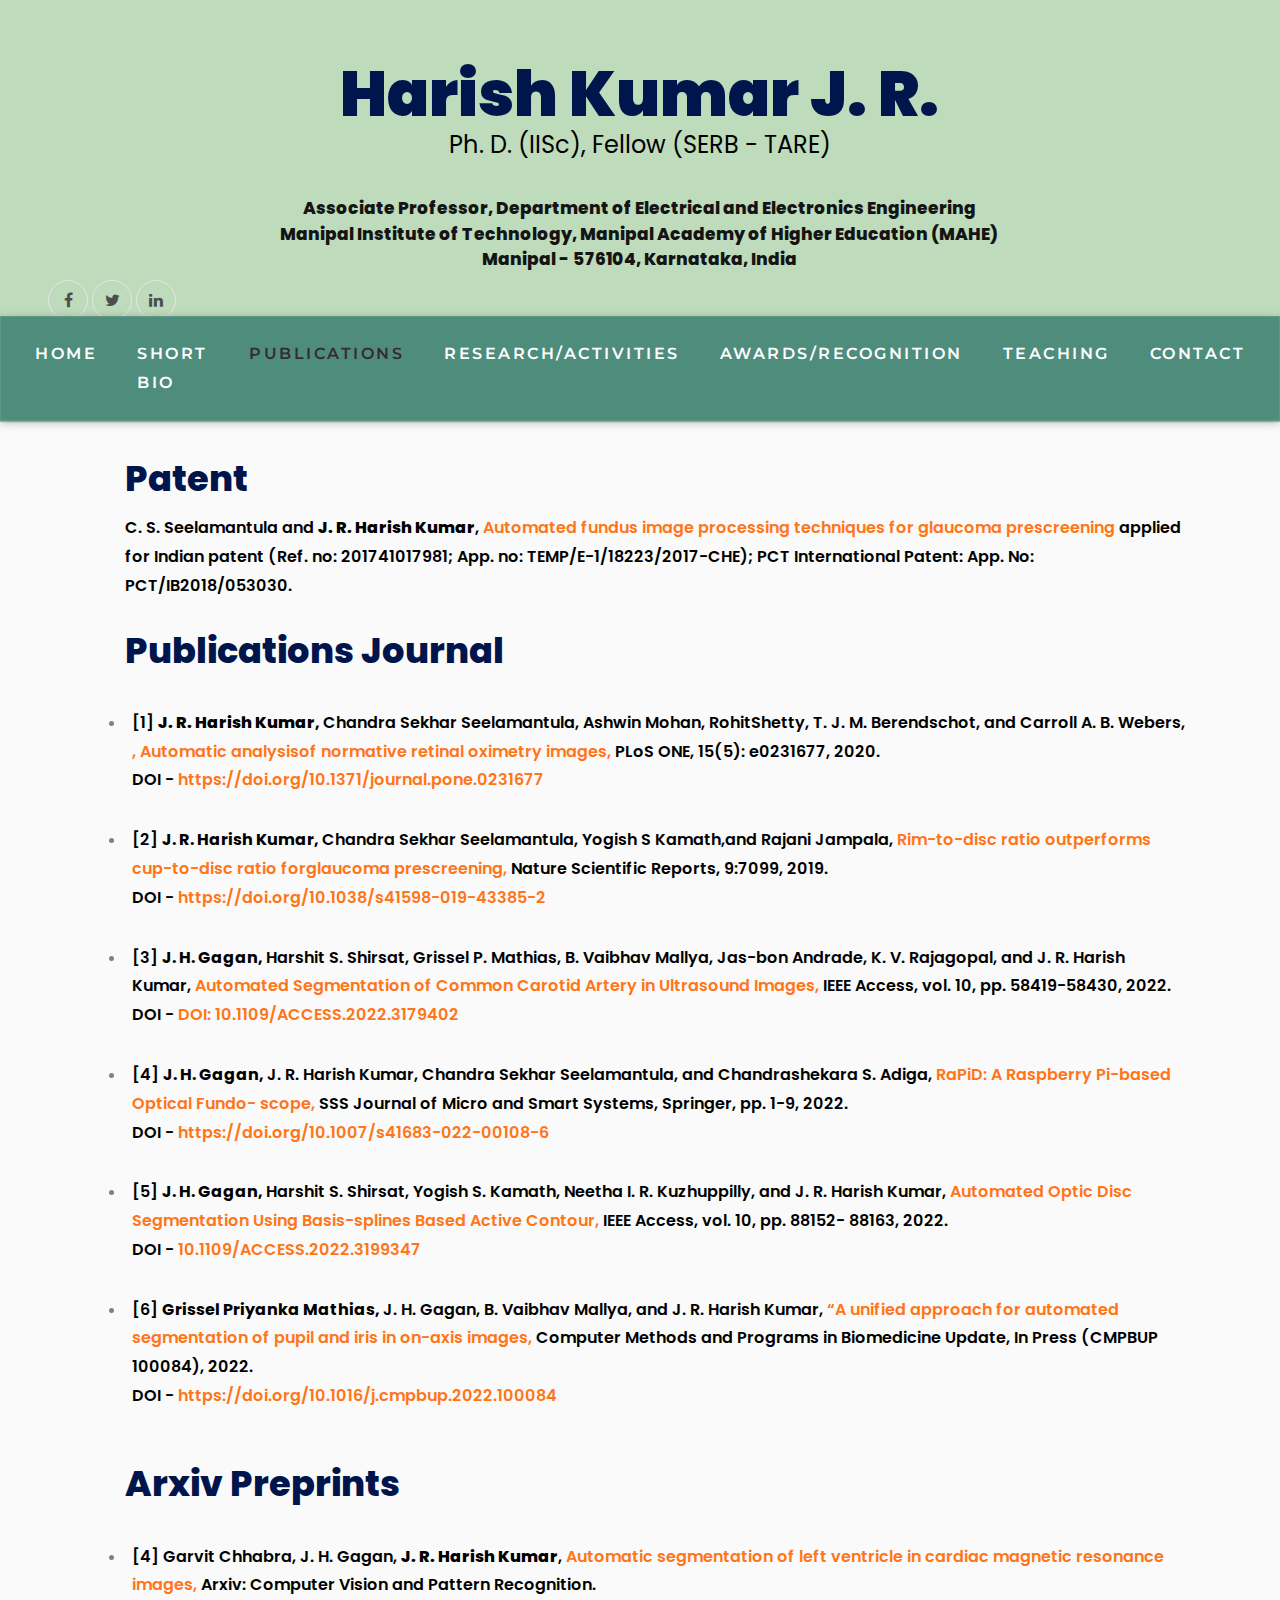
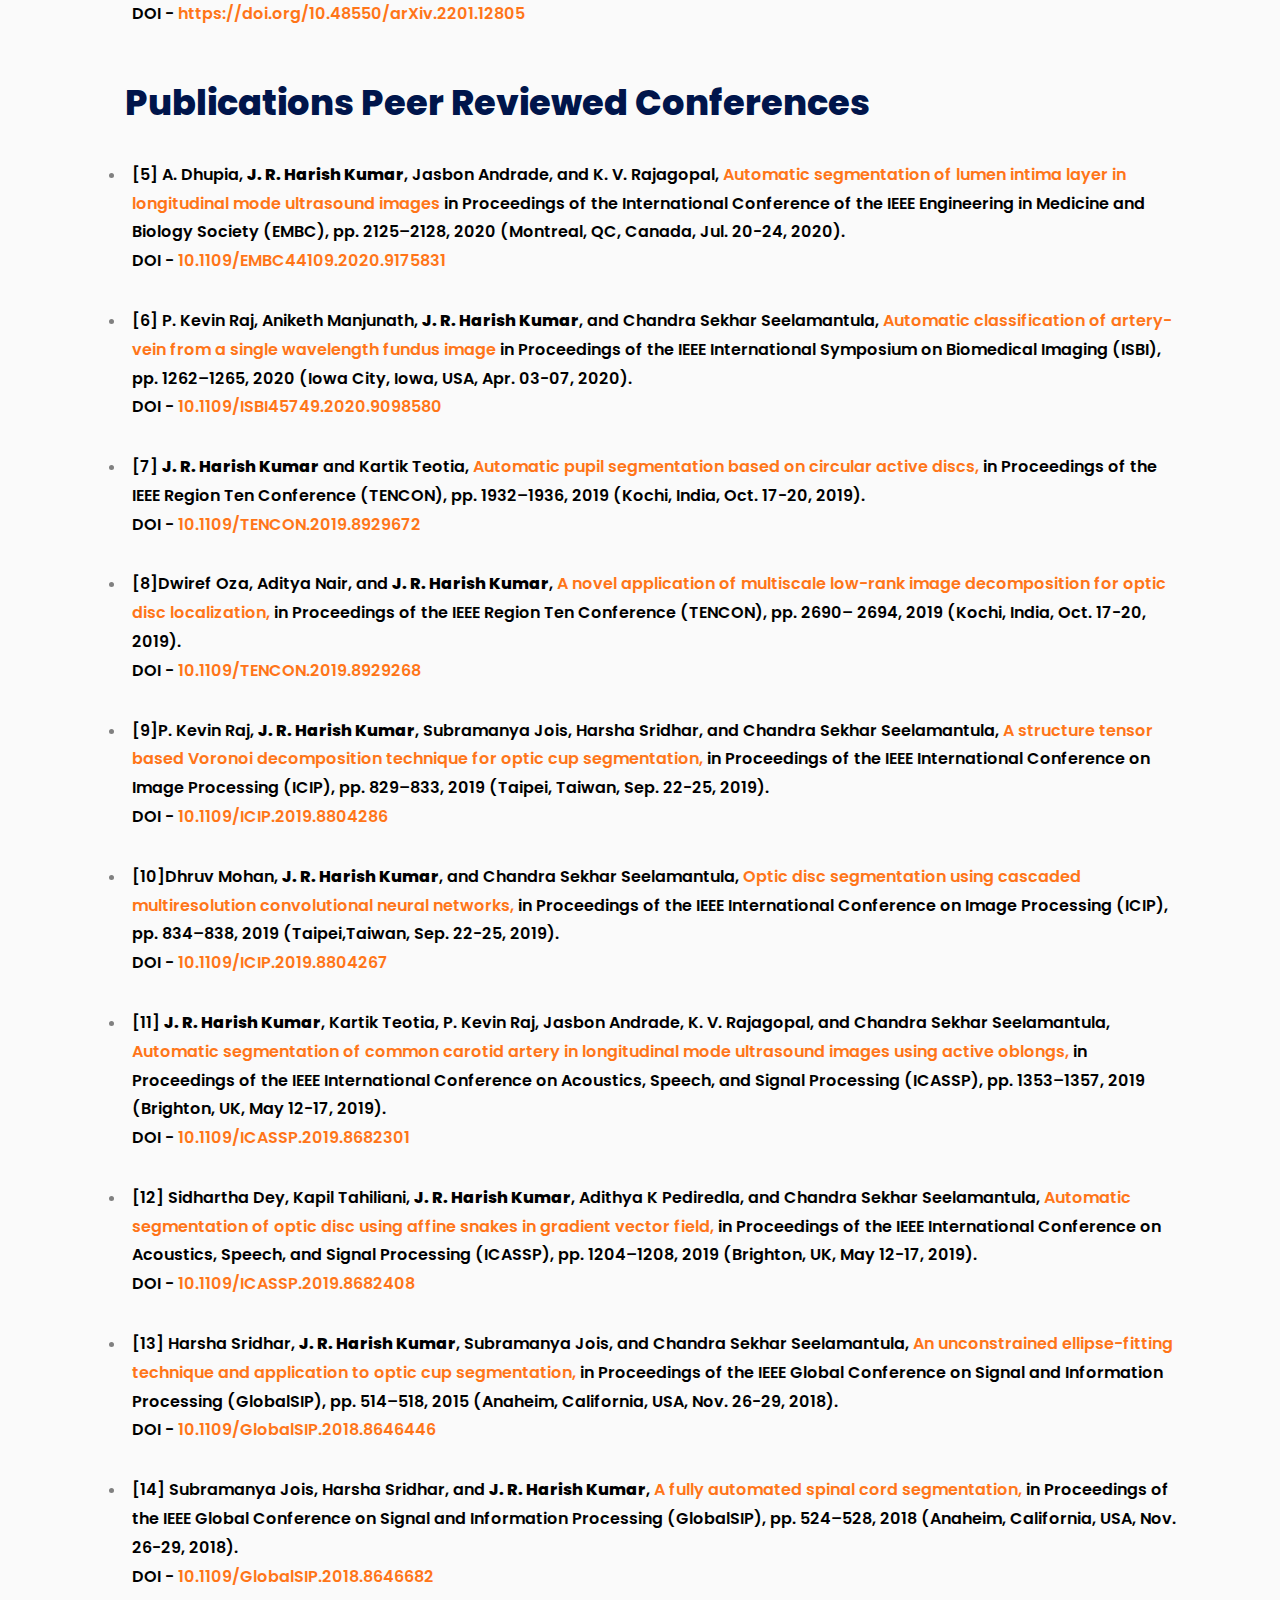
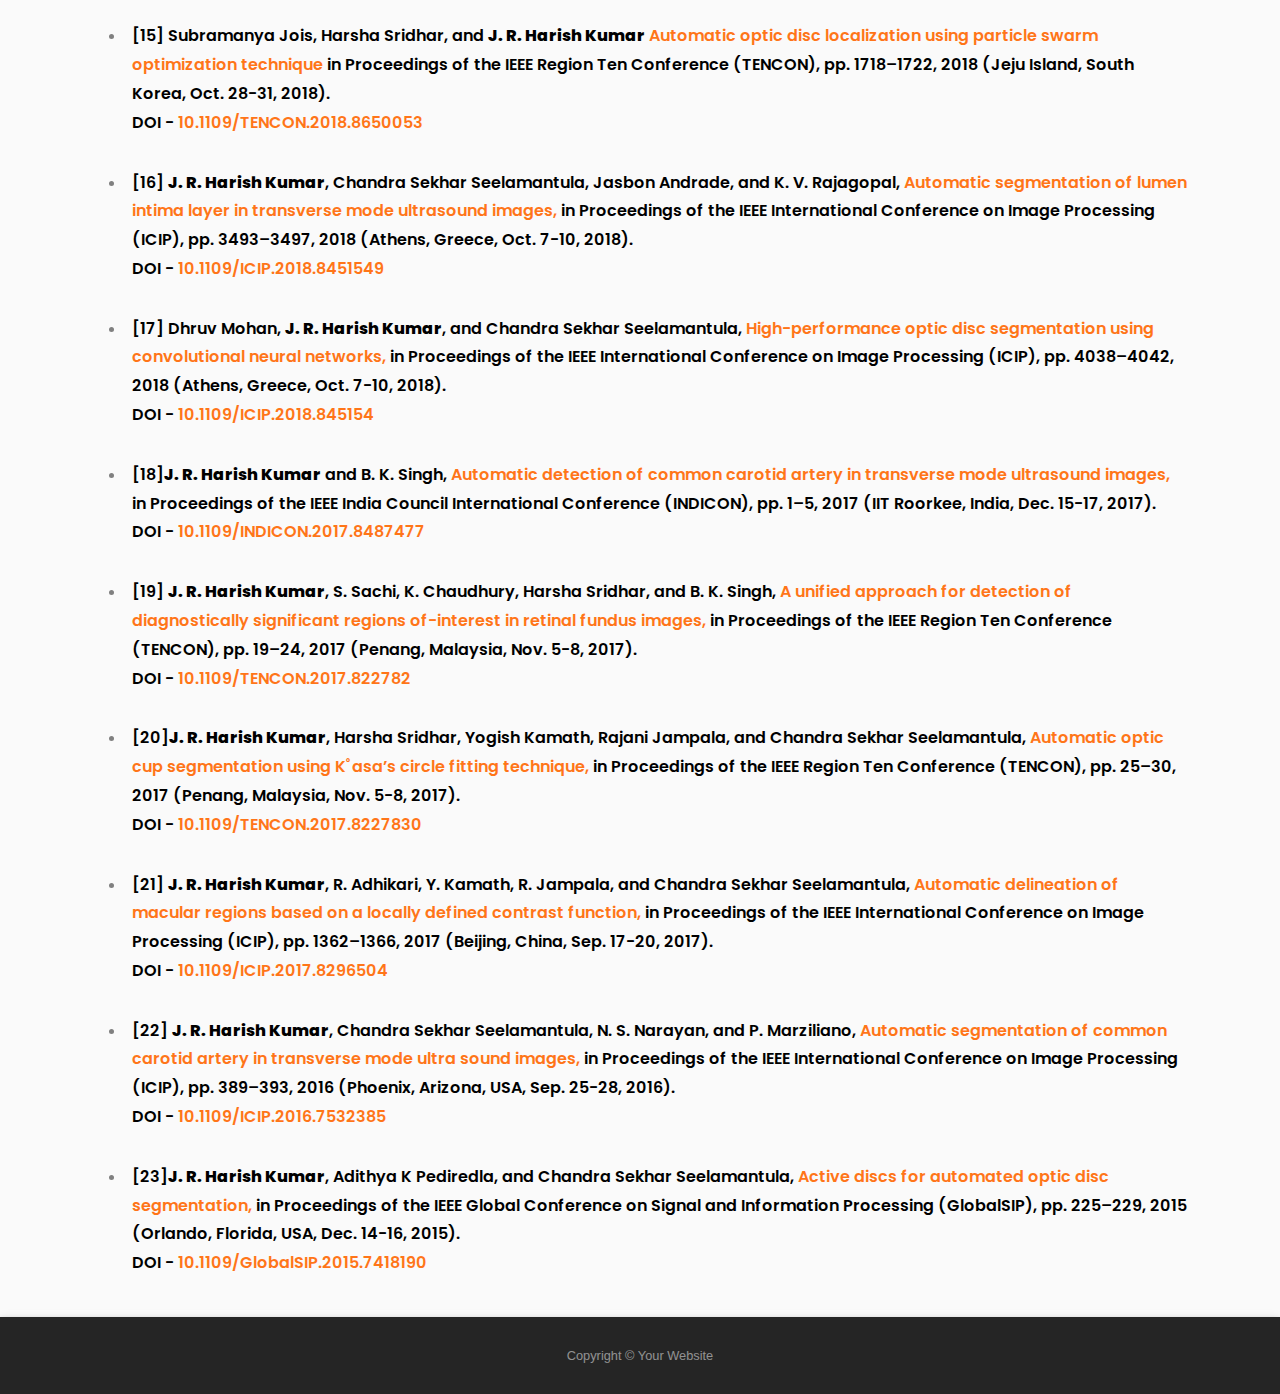
==== commit 428207be: "publications" ====
--- a/publications.html
+++ b/publications.html
@@ -154,19 +154,7 @@
 
 
 
-            <li>
-              <p class="p-text"> <span>[3]</span> <span style="font-weight:700 !important;">J. H. Gagan,
-                </span>Harshit S. Shirsat, Grissel P. Mathias, B. Vaibhav Mallya, Jas-bon Andrade, K. V. Rajagopal, and J. R. Harish Kumar,  <a target="_blank"
-                  href="https://www.nature.com/articles/s41598-019-43385-2">
-                  <span style="font-weight: 600;"> Automated Segmentation of Common Carotid Artery in Ultrasound Images,</span>
-                </a> IEEE Access, vol. 10, pp. 58419-58430, 2022.
-                <br> DOI - <a rel="noopener noreferrer" target="_blank" href=" 
-                DOI: https://doi.org/10.1038/s41598-019-43385-2">
-                https://doi.org/10.1038/s41598-019-43385-2
-               </a>
-              </p>
-            </li>
-
+           
             <li>
               <p class="p-text"> <span>[3]</span> <span style="font-weight:700 !important;">J. H. Gagan,
                 </span>Harshit S. Shirsat, Grissel P. Mathias, B. Vaibhav Mallya, Jas-bon Andrade, K. V. Rajagopal, and J. R. Harish Kumar,  <a target="_blank"
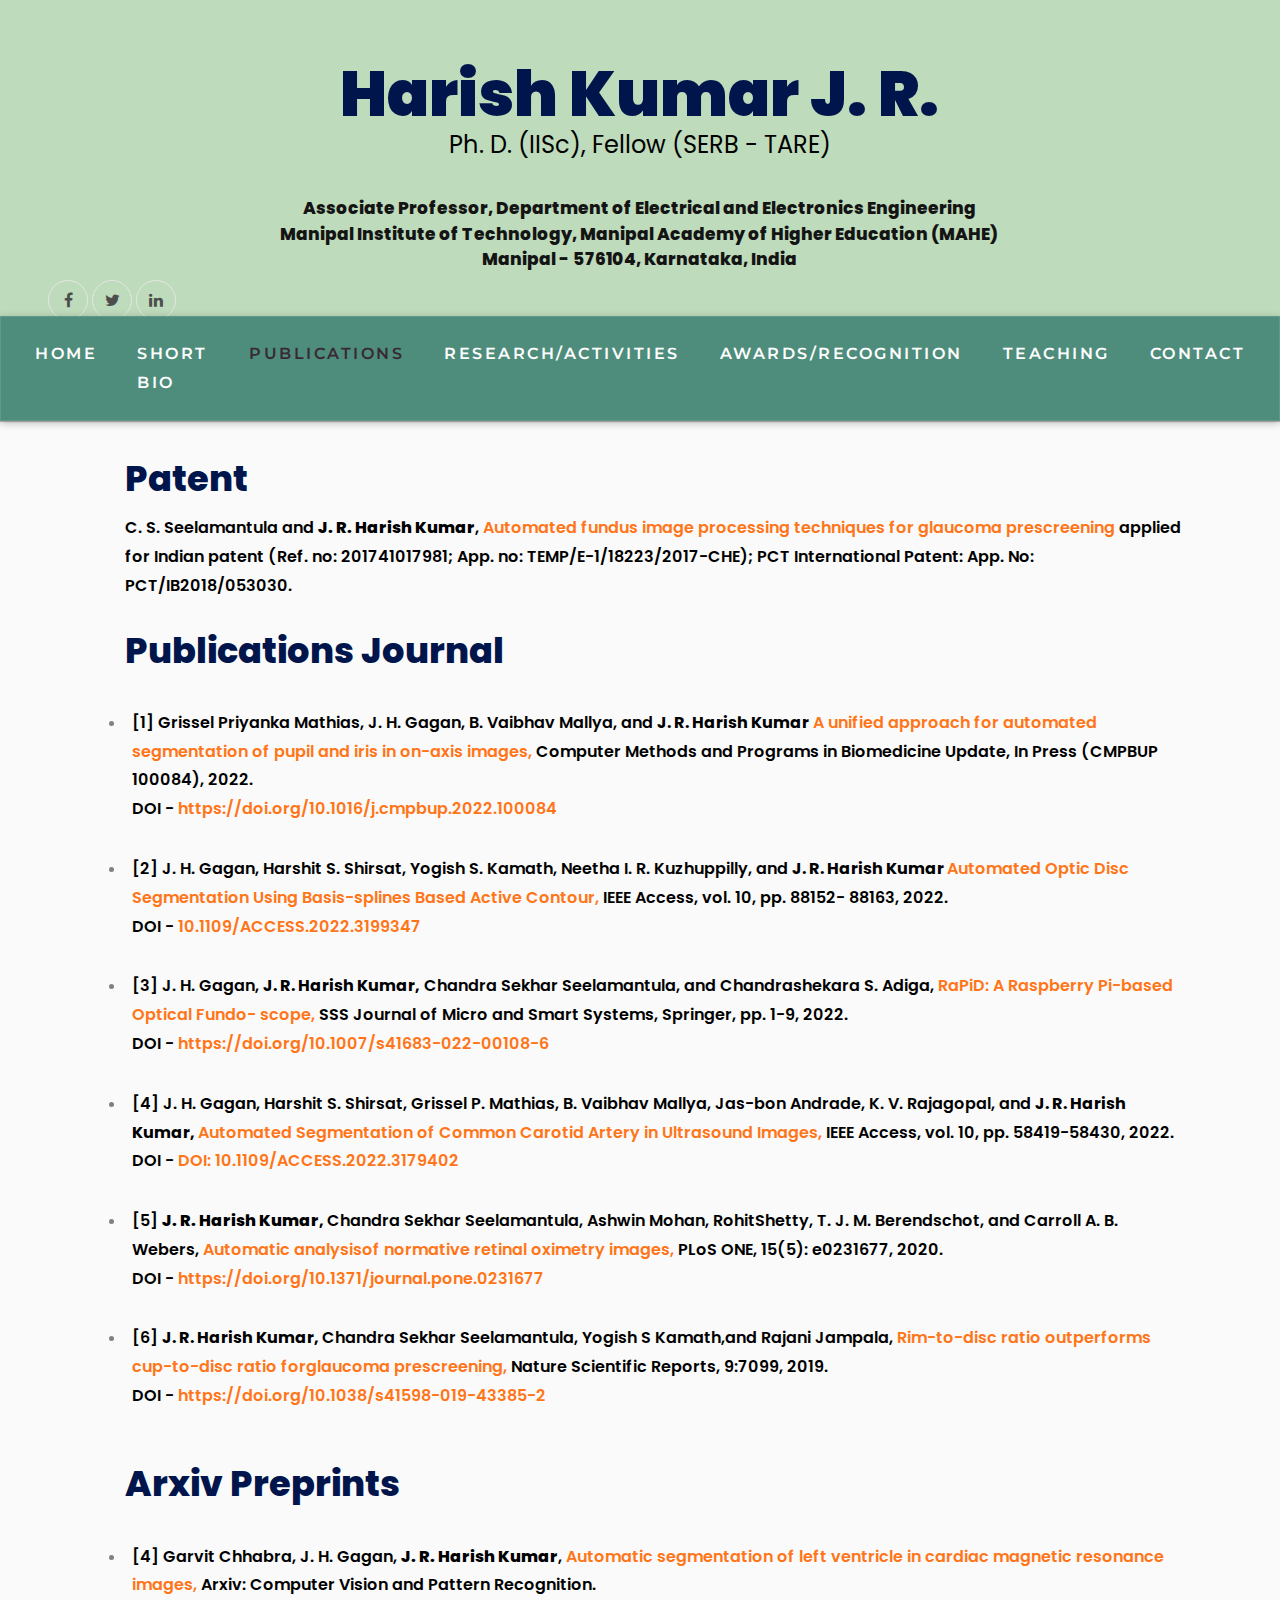
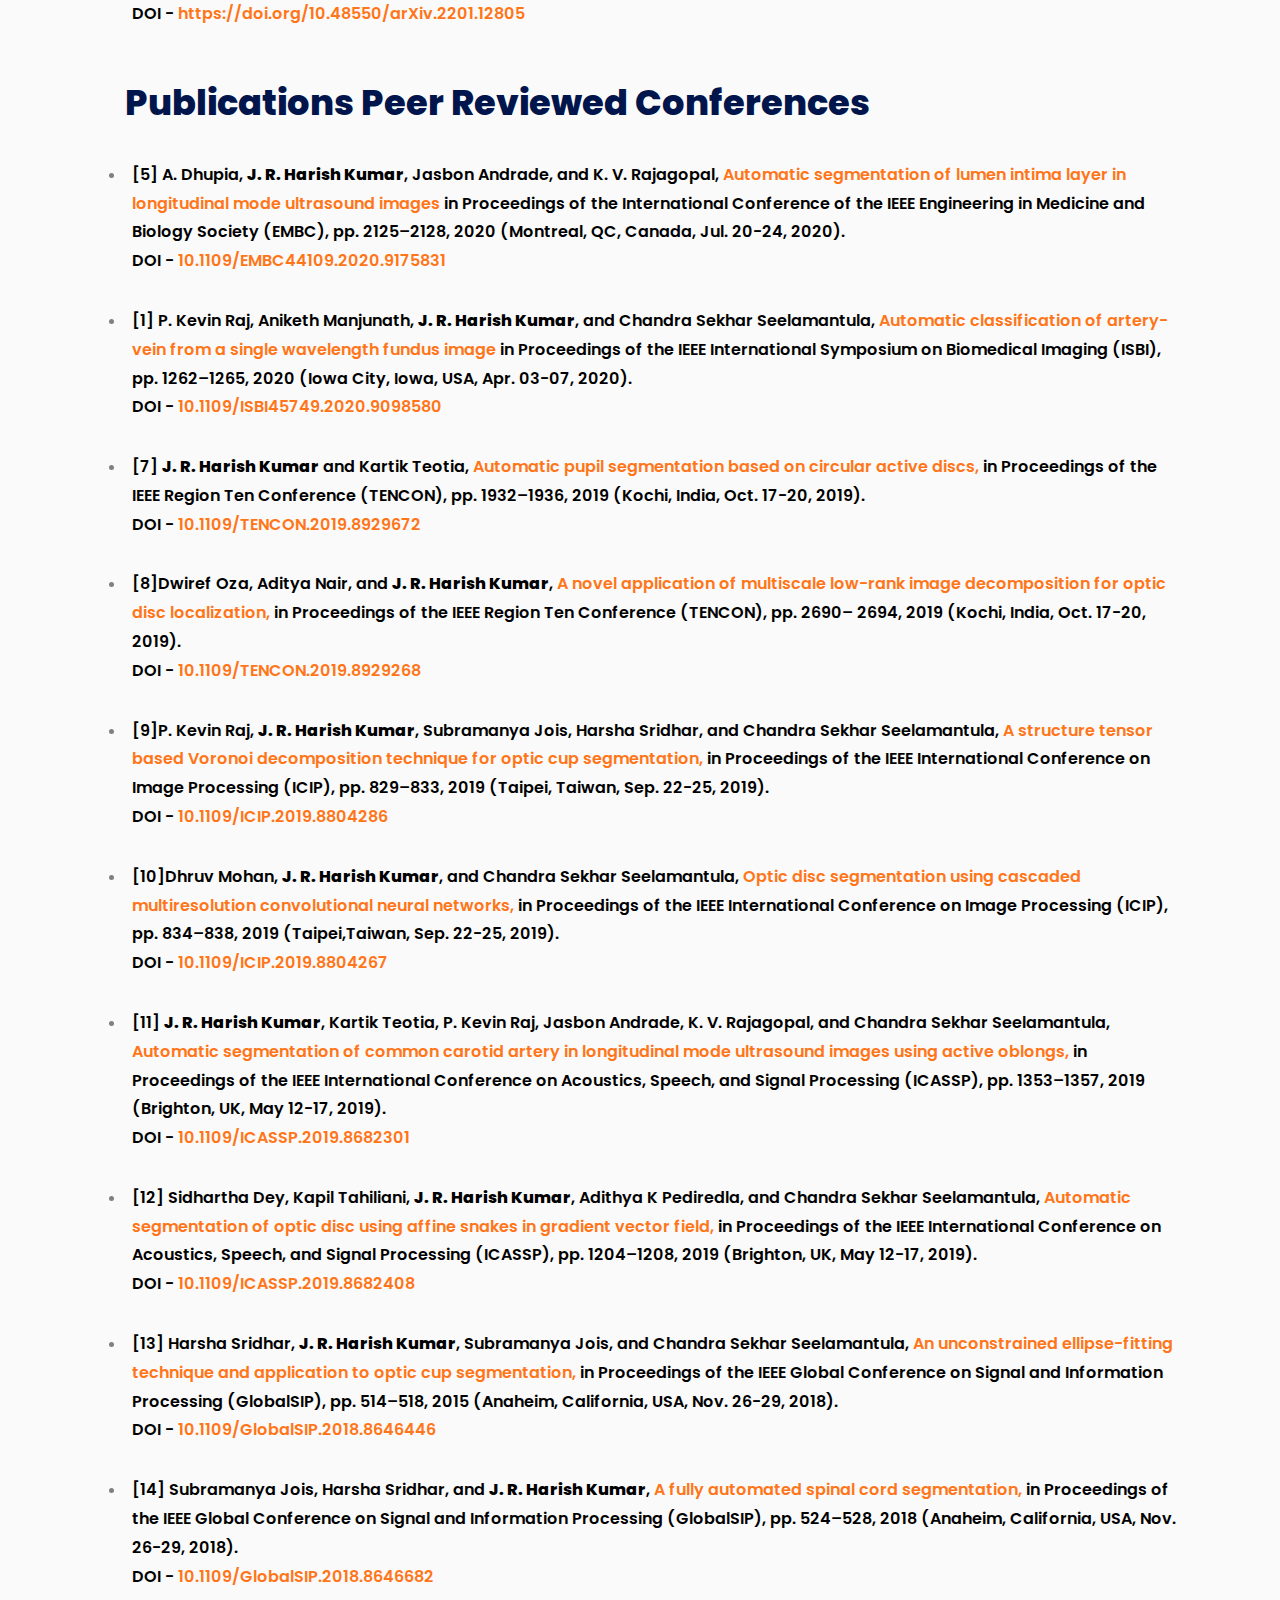
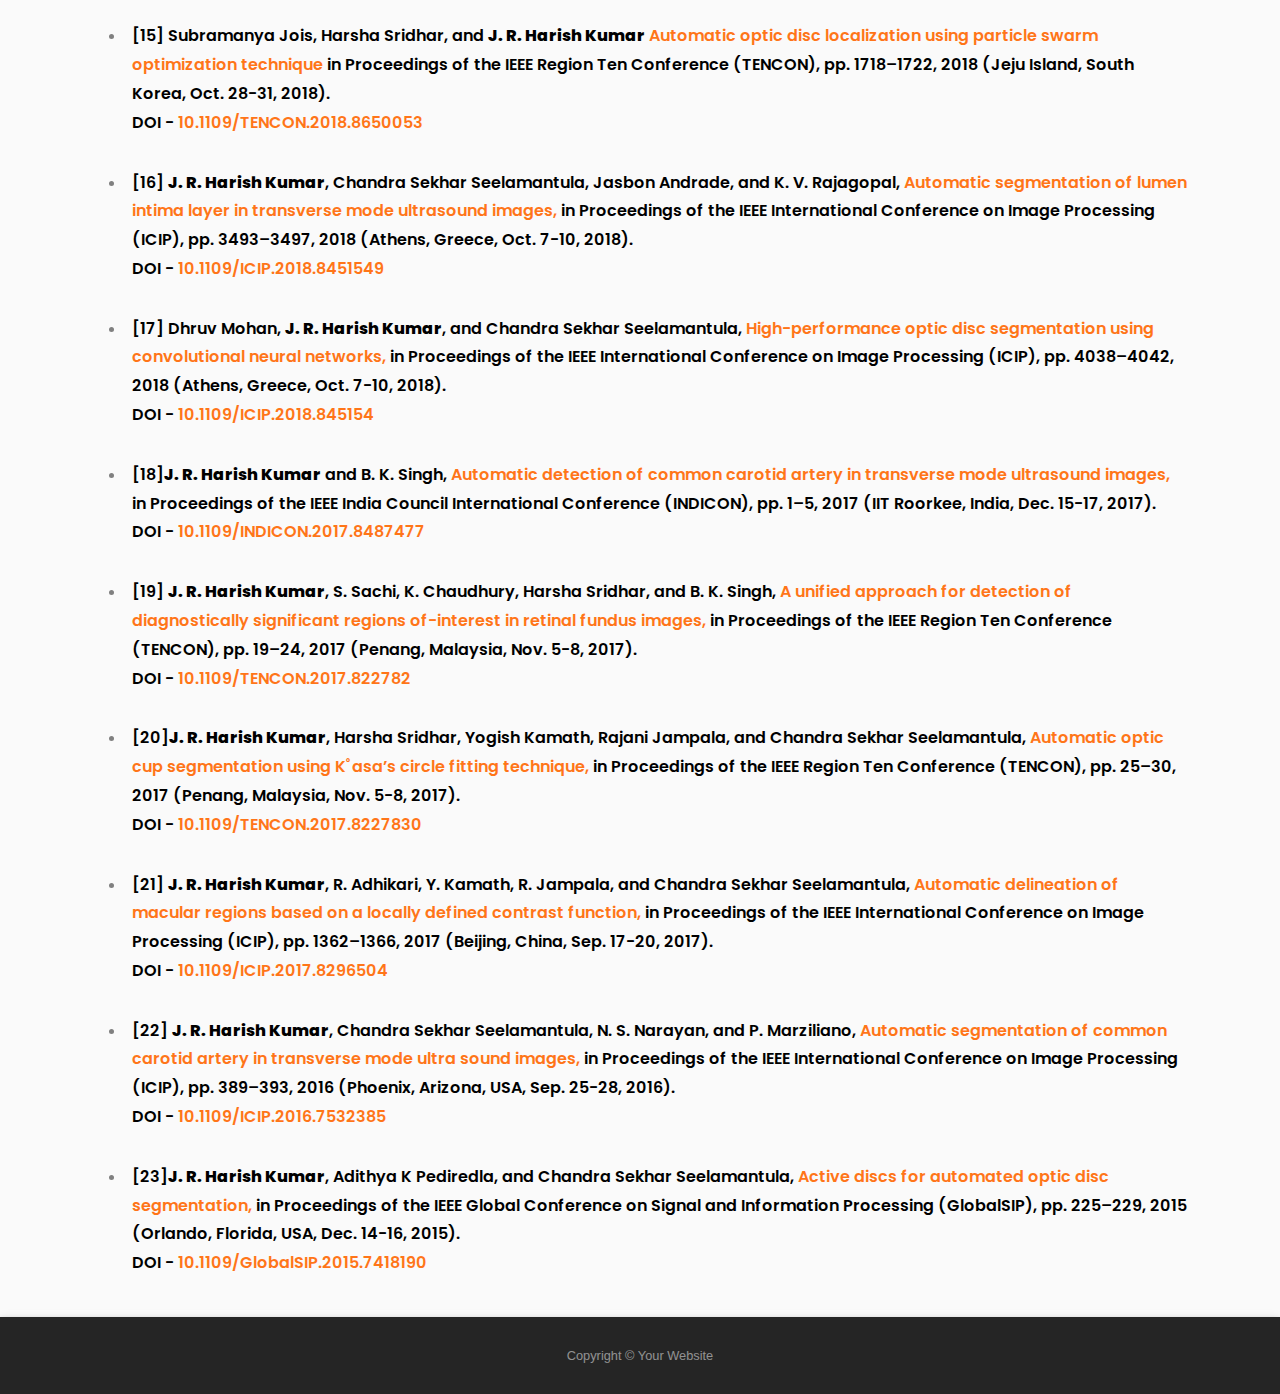
==== commit fb635c7d: "publications" ====
--- a/publications.html
+++ b/publications.html
@@ -126,11 +126,65 @@
 
 
 
-            <li>
-              <p class="p-text"> <span>[1]</span> <span style="font-weight:700 !important;"><span
+        
+
+            <li>
+              <p class="p-text"> <span>[1]</span> Grissel Priyanka Mathias,
+                J. H. Gagan, B. Vaibhav Mallya, and <span style="font-weight:700 !important;">  J. R. Harish Kumar</span><a target="_blank"
+                  href="https://www.nature.com/articles/s41598-019-43385-2">
+                  <span style="font-weight: 600;">A unified approach for automated segmentation of pupil and iris in on-axis images,</span>
+                </a>  Computer Methods and Programs in Biomedicine Update, In Press (CMPBUP 100084), 2022.
+                <br> DOI - <a rel="noopener noreferrer" target="_blank" href=" 
+               https://doi.org/10.1016/j.cmpbup.2022.100084">
+                https://doi.org/10.1016/j.cmpbup.2022.100084
+               </a>
+              </p>
+            </li>
+            <li>
+              <p class="p-text"> <span>[2]</span> J. H. Gagan,
+               Harshit S. Shirsat, Yogish S. Kamath, Neetha I. R. Kuzhuppilly, and <span style="font-weight:700 !important;">  J. R. Harish Kumar </span>  <a target="_blank"
+                  href="https://www.nature.com/articles/s41598-019-43385-2">
+                  <span style="font-weight: 600;"> Automated Optic Disc Segmentation Using Basis-splines Based Active Contour,</span>
+                </a> IEEE Access, vol. 10, pp. 88152- 88163, 2022.
+                <br> DOI - <a rel="noopener noreferrer" target="_blank" href=" 
+                https://ieeexplore.ieee.org/document/9858149">
+                10.1109/ACCESS.2022.3199347
+               </a>
+              </p>
+            </li>
+
+            <li>
+              <p class="p-text"> <span>[3]</span> J. H. Gagan, 
+                <span style="font-weight:700 !important;"> J. R. Harish Kumar,</span>  Chandra Sekhar Seelamantula, and Chandrashekara S. Adiga,<a target="_blank"
+                  href="https://www.nature.com/articles/s41598-019-43385-2">
+                  <span style="font-weight: 600;"> RaPiD: A Raspberry Pi-based Optical Fundo- scope,</span>
+                </a>SSS Journal of Micro and Smart Systems, Springer, pp. 1-9, 2022.
+                <br> DOI - <a rel="noopener noreferrer" target="_blank" href=" 
+                DOI: https://doi.org/10.1007/s41683-022-00108-6">
+                https://doi.org/10.1007/s41683-022-00108-6
+               </a>
+              </p>
+            </li>
+            <li>
+              <p class="p-text"> <span>[4]</span> J. H. Gagan,
+               Harshit S. Shirsat, Grissel P. Mathias, B. Vaibhav Mallya, Jas-bon Andrade, K. V. Rajagopal, and <span style="font-weight:700 !important;"> J. R. Harish Kumar, </span></span>  <a target="_blank"
+                  href="https://www.nature.com/articles/s41598-019-43385-2">
+                  <span style="font-weight: 600;"> Automated Segmentation of Common Carotid Artery in Ultrasound Images,</span>
+                </a> IEEE Access, vol. 10, pp. 58419-58430, 2022.
+                <br> DOI - <a rel="noopener noreferrer" target="_blank" href=" 
+                https://ieeexplore.ieee.org/document/9785785">
+                DOI: 10.1109/ACCESS.2022.3179402 
+               </a>
+              </p>
+            </li>
+
+
+        
+            <li>
+              <p class="p-text"> <span>[5]</span> <span style="font-weight:700 !important;"><span
                     style="font-weight:750 ;">J. R. Harish Kumar</span>, </span>Chandra Sekhar Seelamantula, Ashwin
                 Mohan, RohitShetty, T. J. M. Berendschot, and Carroll A. B. Webers, <a target="_blank"
-                  href="https://journals.plos.org/plosone/article?id=10.1371/journal.pone.0231677">,
+                  href="https://journals.plos.org/plosone/article?id=10.1371/journal.pone.0231677">
                   <span style="font-weight: 600;"> Automatic analysisof normative retinal oximetry images,</span>
                 </a> PLoS ONE, 15(5): e0231677, 2020.
                 <br> DOI - <a target="_blank" rel="noopener noreferrer"
@@ -140,7 +194,7 @@
 
 
             <li>
-              <p class="p-text"> <span>[2]</span> <span style="font-weight:700 !important;">J. R. Harish Kumar,
+              <p class="p-text"> <span>[6]</span> <span style="font-weight:700 !important;">J. R. Harish Kumar,
                 </span>Chandra Sekhar Seelamantula, Yogish S Kamath,and Rajani Jampala, <a target="_blank"
                   href="https://www.nature.com/articles/s41598-019-43385-2">
                   <span style="font-weight: 600;"> Rim-to-disc ratio outperforms cup-to-disc ratio forglaucoma
@@ -154,60 +208,6 @@
 
 
 
-           
-            <li>
-              <p class="p-text"> <span>[3]</span> <span style="font-weight:700 !important;">J. H. Gagan,
-                </span>Harshit S. Shirsat, Grissel P. Mathias, B. Vaibhav Mallya, Jas-bon Andrade, K. V. Rajagopal, and J. R. Harish Kumar,  <a target="_blank"
-                  href="https://www.nature.com/articles/s41598-019-43385-2">
-                  <span style="font-weight: 600;"> Automated Segmentation of Common Carotid Artery in Ultrasound Images,</span>
-                </a> IEEE Access, vol. 10, pp. 58419-58430, 2022.
-                <br> DOI - <a rel="noopener noreferrer" target="_blank" href=" 
-                https://ieeexplore.ieee.org/document/9785785">
-                DOI: 10.1109/ACCESS.2022.3179402 
-               </a>
-              </p>
-            </li>
-
-            <li>
-              <p class="p-text"> <span>[4]</span> <span style="font-weight:700 !important;"> J. H. Gagan, 
-                </span>J. R. Harish Kumar, Chandra Sekhar Seelamantula, and Chandrashekara S. Adiga,<a target="_blank"
-                  href="https://www.nature.com/articles/s41598-019-43385-2">
-                  <span style="font-weight: 600;"> RaPiD: A Raspberry Pi-based Optical Fundo- scope,</span>
-                </a>SSS Journal of Micro and Smart Systems, Springer, pp. 1-9, 2022.
-                <br> DOI - <a rel="noopener noreferrer" target="_blank" href=" 
-                DOI: https://doi.org/10.1007/s41683-022-00108-6">
-                https://doi.org/10.1007/s41683-022-00108-6
-               </a>
-              </p>
-            </li>
-
-            <li>
-              <p class="p-text"> <span>[5]</span> <span style="font-weight:700 !important;"> J. H. Gagan,
-                </span> Harshit S. Shirsat, Yogish S. Kamath, Neetha I. R. Kuzhuppilly, and J. R. Harish Kumar, <a target="_blank"
-                  href="https://www.nature.com/articles/s41598-019-43385-2">
-                  <span style="font-weight: 600;"> Automated Optic Disc Segmentation Using Basis-splines Based Active Contour,</span>
-                </a> IEEE Access, vol. 10, pp. 88152- 88163, 2022.
-                <br> DOI - <a rel="noopener noreferrer" target="_blank" href=" 
-                https://ieeexplore.ieee.org/document/9858149">
-                10.1109/ACCESS.2022.3199347
-               </a>
-              </p>
-            </li>
-
-            <li>
-              <p class="p-text"> <span>[6]</span> <span style="font-weight:700 !important;"> Grissel Priyanka Mathias,
-                </span>J. H. Gagan, B. Vaibhav Mallya, and J. R. Harish Kumar,<a target="_blank"
-                  href="https://www.nature.com/articles/s41598-019-43385-2">
-                  <span style="font-weight: 600;"> “A unified approach for automated segmentation of pupil and iris in on-axis images,</span>
-                </a>  Computer Methods and Programs in Biomedicine Update, In Press (CMPBUP 100084), 2022.
-                <br> DOI - <a rel="noopener noreferrer" target="_blank" href=" 
-               https://doi.org/10.1016/j.cmpbup.2022.100084">
-                https://doi.org/10.1016/j.cmpbup.2022.100084
-               </a>
-              </p>
-            </li>
-
-
 
 
 
@@ -257,7 +257,7 @@
               </p>
             </li>
             <li>
-              <p class="p-text"> <span>[6]</span> P. Kevin Raj, Aniketh Manjunath, <span style="font-weight:750 ;">J. R.
+              <p class="p-text"> <span>[1]</span> P. Kevin Raj, Aniketh Manjunath, <span style="font-weight:750 ;">J. R.
                   Harish Kumar</span>, and Chandra
                 Sekhar Seelamantula,
                 <a rel="noopener noreferrer" target="_blank" href="https://arxiv.org/abs/2201.12805">
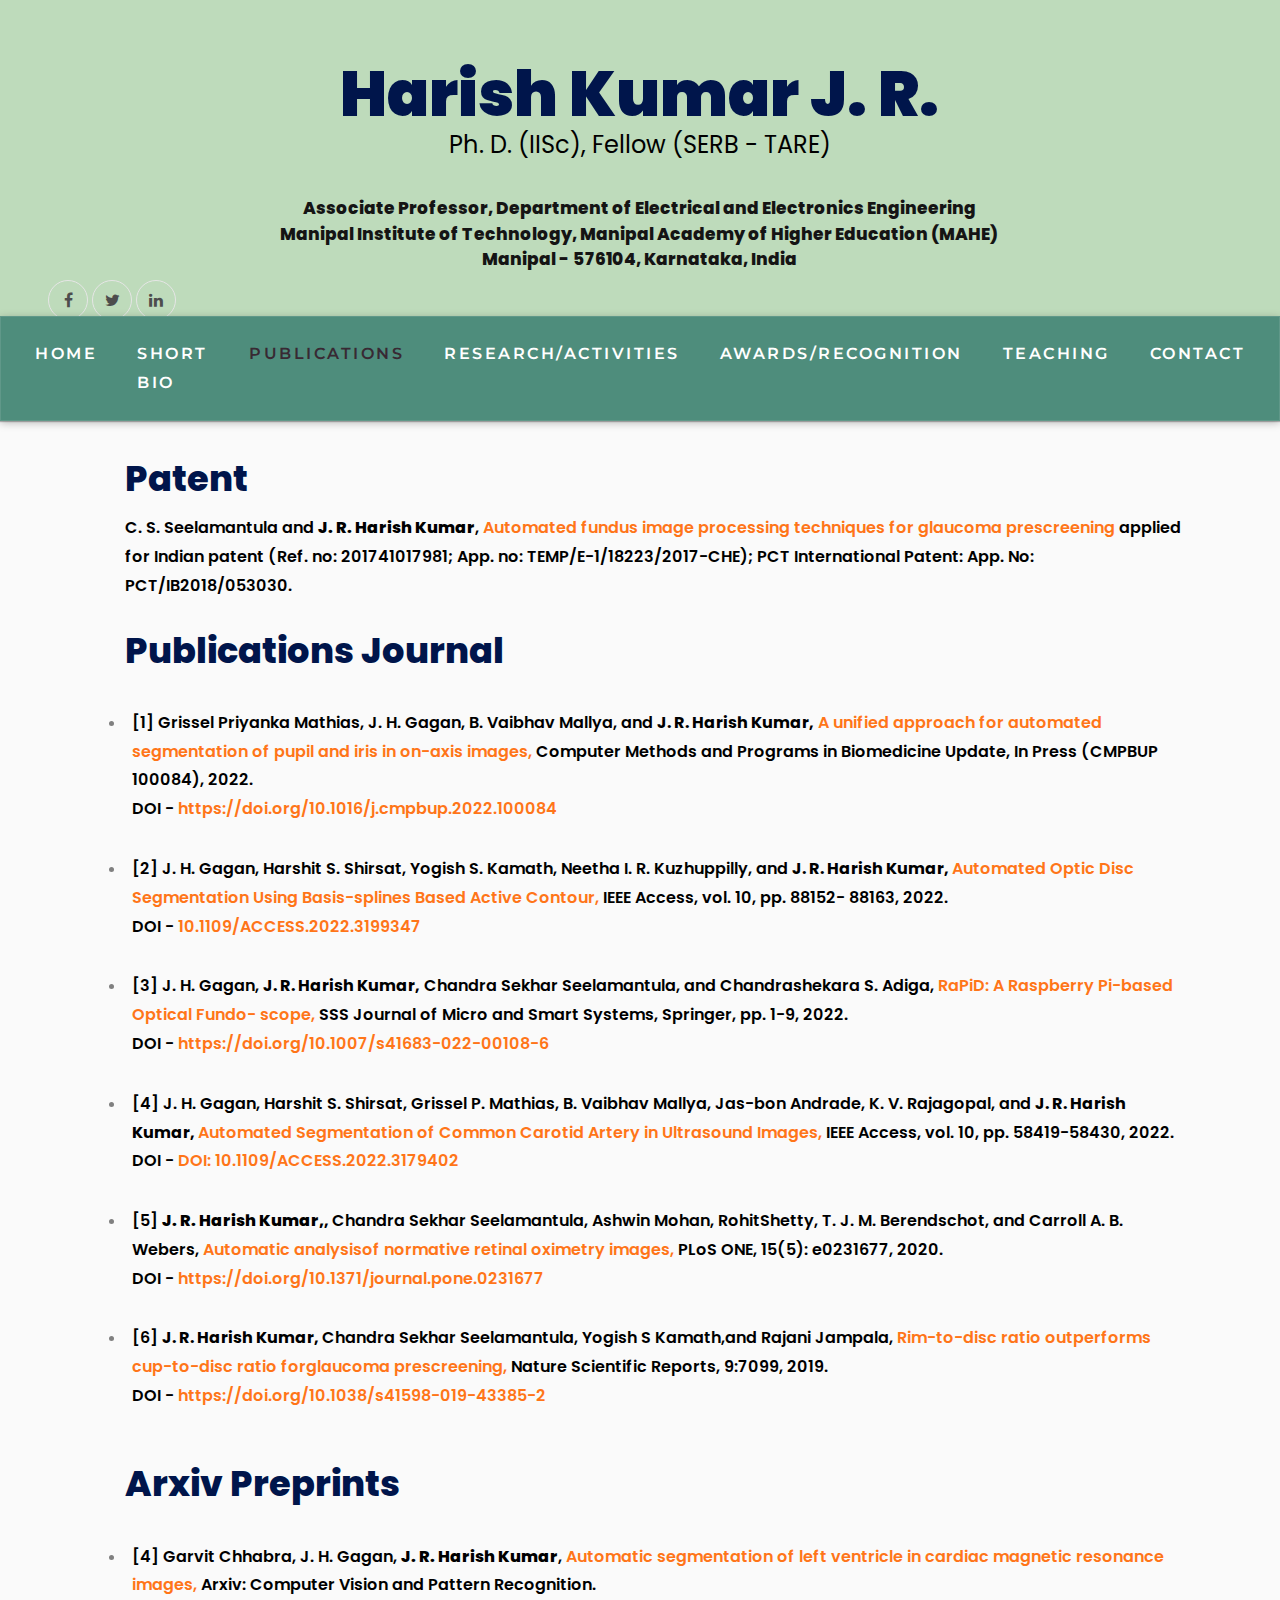
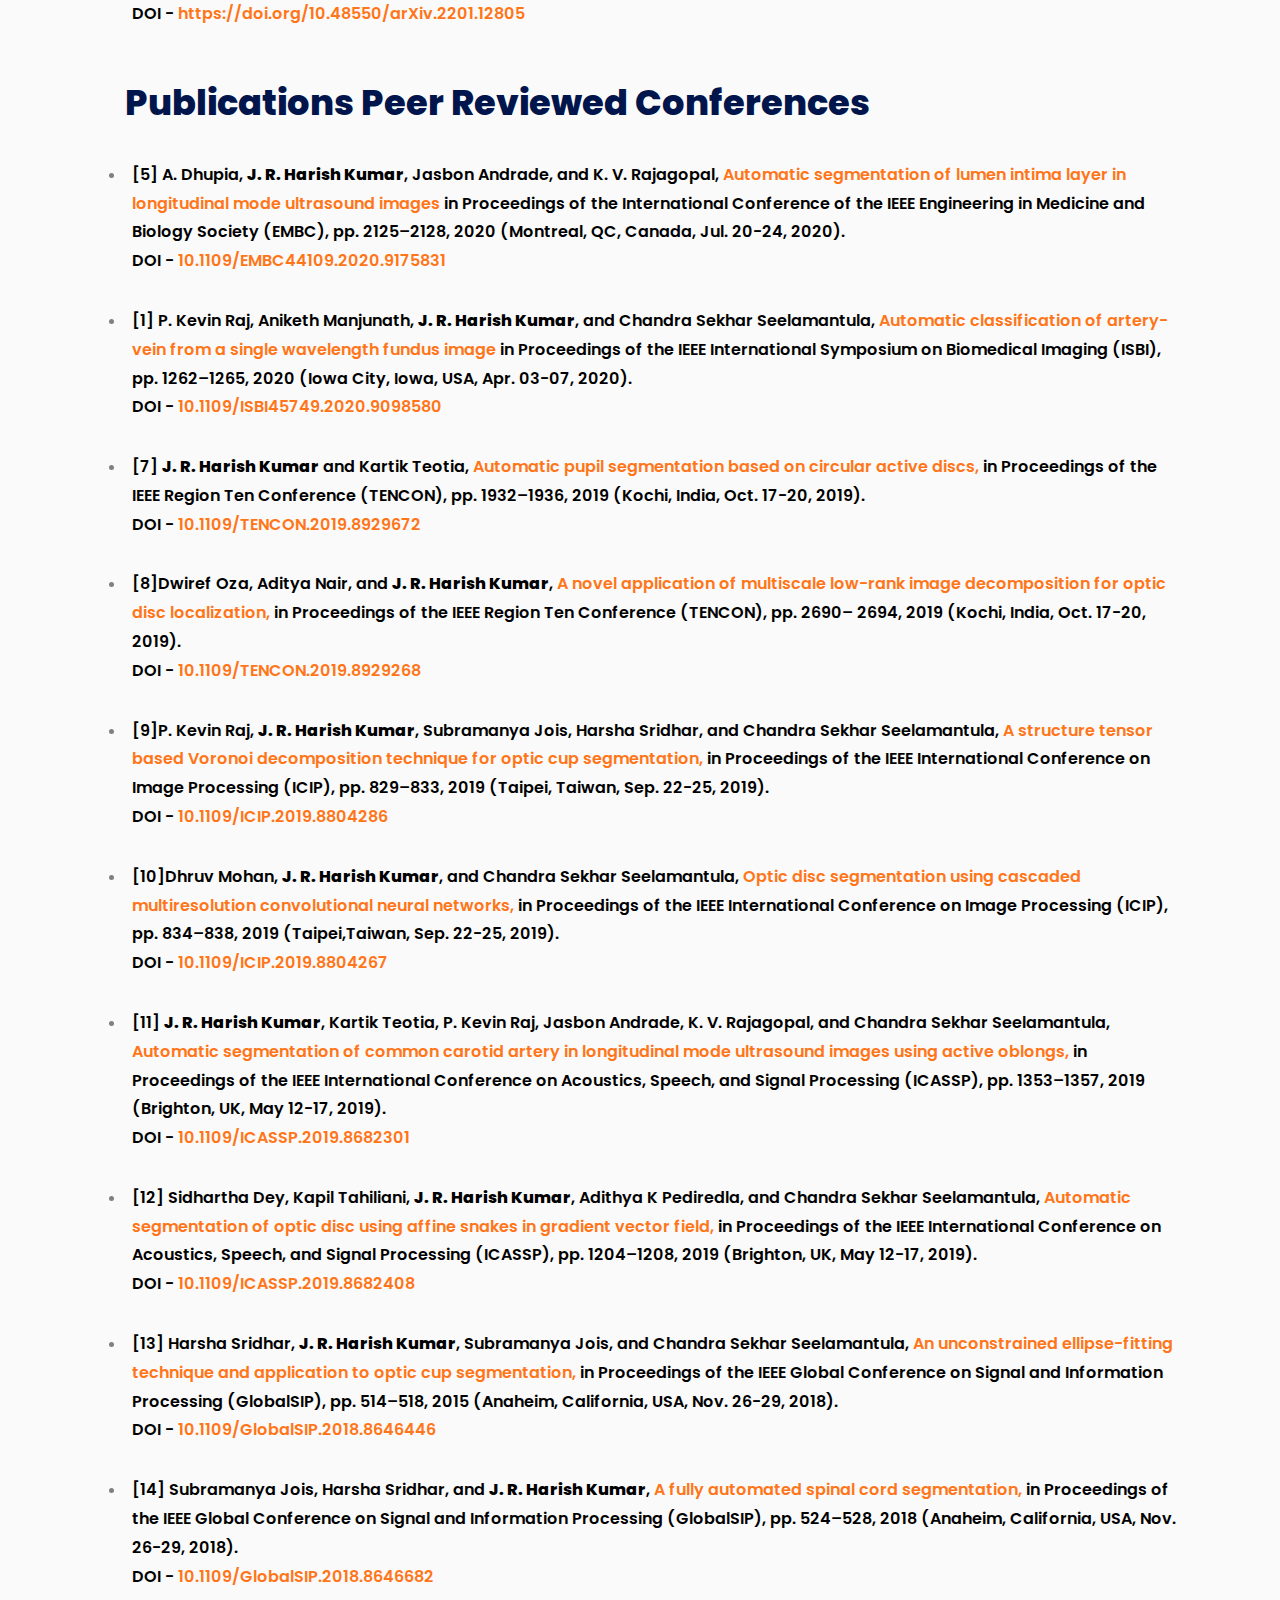
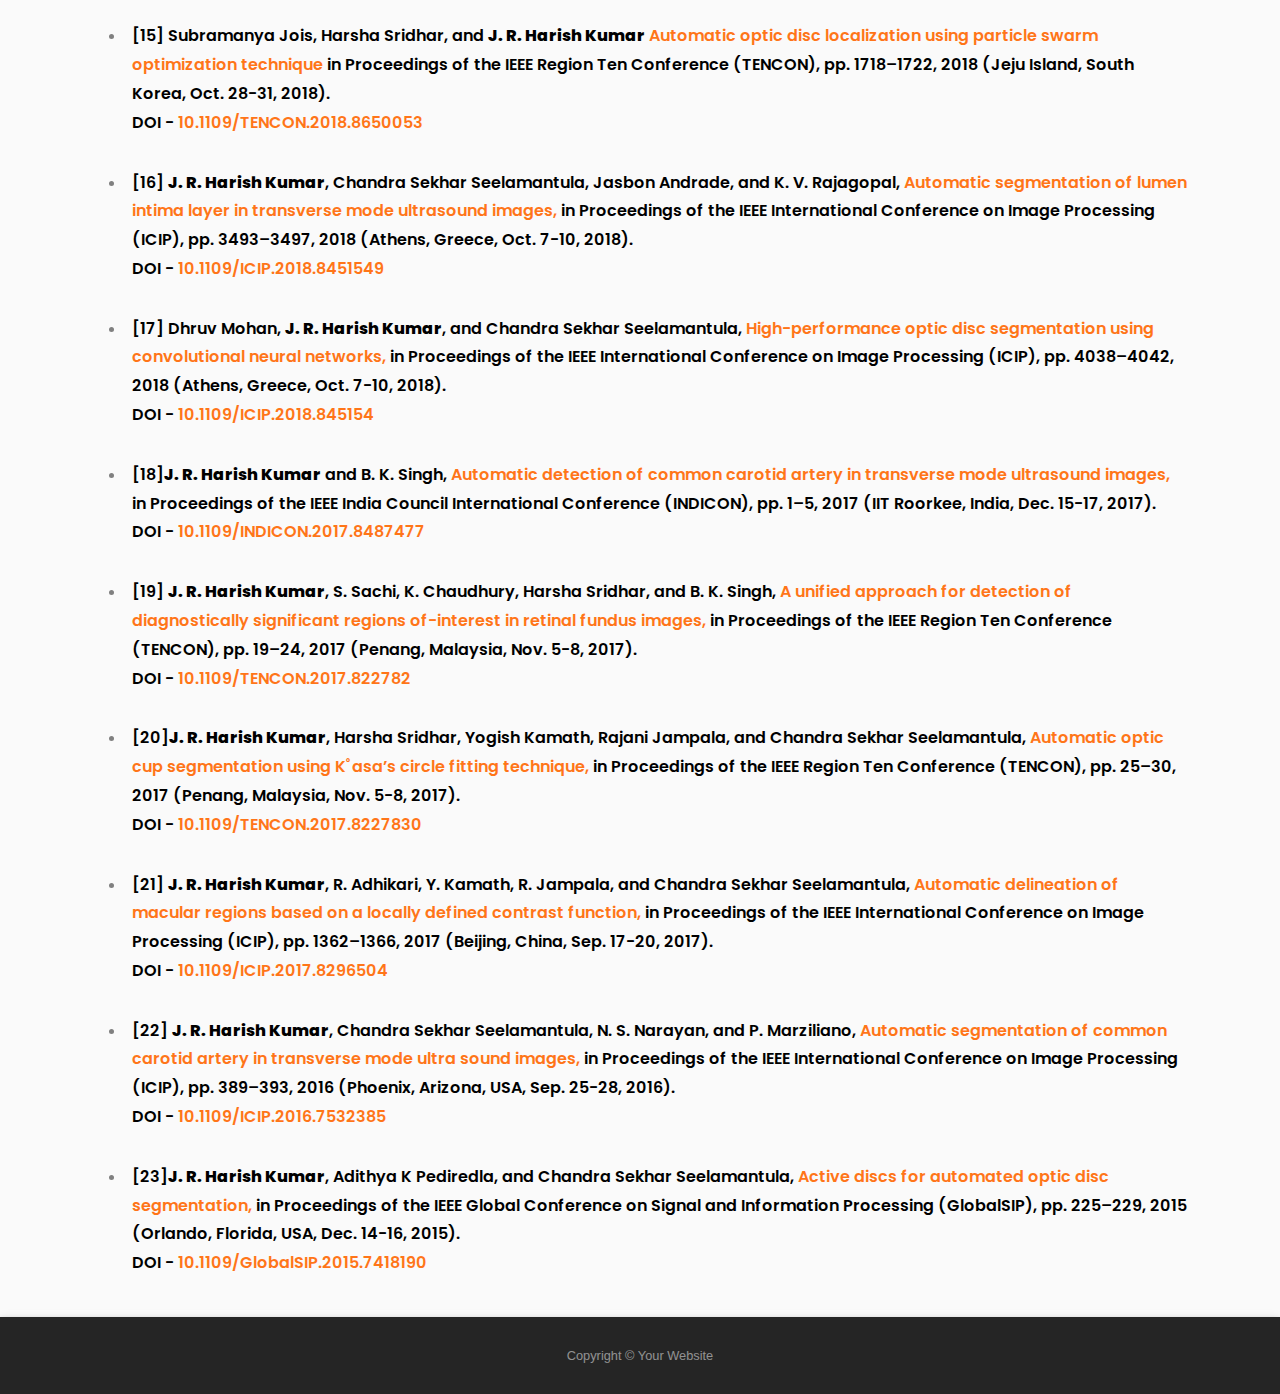
==== commit 4b308003: "publications" ====
--- a/publications.html
+++ b/publications.html
@@ -130,7 +130,7 @@
 
             <li>
               <p class="p-text"> <span>[1]</span> Grissel Priyanka Mathias,
-                J. H. Gagan, B. Vaibhav Mallya, and <span style="font-weight:700 !important;">  J. R. Harish Kumar</span><a target="_blank"
+                J. H. Gagan, B. Vaibhav Mallya, and <span style="font-weight:700 !important;">  J. R. Harish Kumar,</span><a target="_blank"
                   href="https://www.nature.com/articles/s41598-019-43385-2">
                   <span style="font-weight: 600;">A unified approach for automated segmentation of pupil and iris in on-axis images,</span>
                 </a>  Computer Methods and Programs in Biomedicine Update, In Press (CMPBUP 100084), 2022.
@@ -142,7 +142,7 @@
             </li>
             <li>
               <p class="p-text"> <span>[2]</span> J. H. Gagan,
-               Harshit S. Shirsat, Yogish S. Kamath, Neetha I. R. Kuzhuppilly, and <span style="font-weight:700 !important;">  J. R. Harish Kumar </span>  <a target="_blank"
+               Harshit S. Shirsat, Yogish S. Kamath, Neetha I. R. Kuzhuppilly, and <span style="font-weight:700 !important;">  J. R. Harish Kumar, </span>  <a target="_blank"
                   href="https://www.nature.com/articles/s41598-019-43385-2">
                   <span style="font-weight: 600;"> Automated Optic Disc Segmentation Using Basis-splines Based Active Contour,</span>
                 </a> IEEE Access, vol. 10, pp. 88152- 88163, 2022.
@@ -182,7 +182,7 @@
         
             <li>
               <p class="p-text"> <span>[5]</span> <span style="font-weight:700 !important;"><span
-                    style="font-weight:750 ;">J. R. Harish Kumar</span>, </span>Chandra Sekhar Seelamantula, Ashwin
+                    style="font-weight:750 ;">J. R. Harish Kumar,</span>, </span>Chandra Sekhar Seelamantula, Ashwin
                 Mohan, RohitShetty, T. J. M. Berendschot, and Carroll A. B. Webers, <a target="_blank"
                   href="https://journals.plos.org/plosone/article?id=10.1371/journal.pone.0231677">
                   <span style="font-weight: 600;"> Automatic analysisof normative retinal oximetry images,</span>
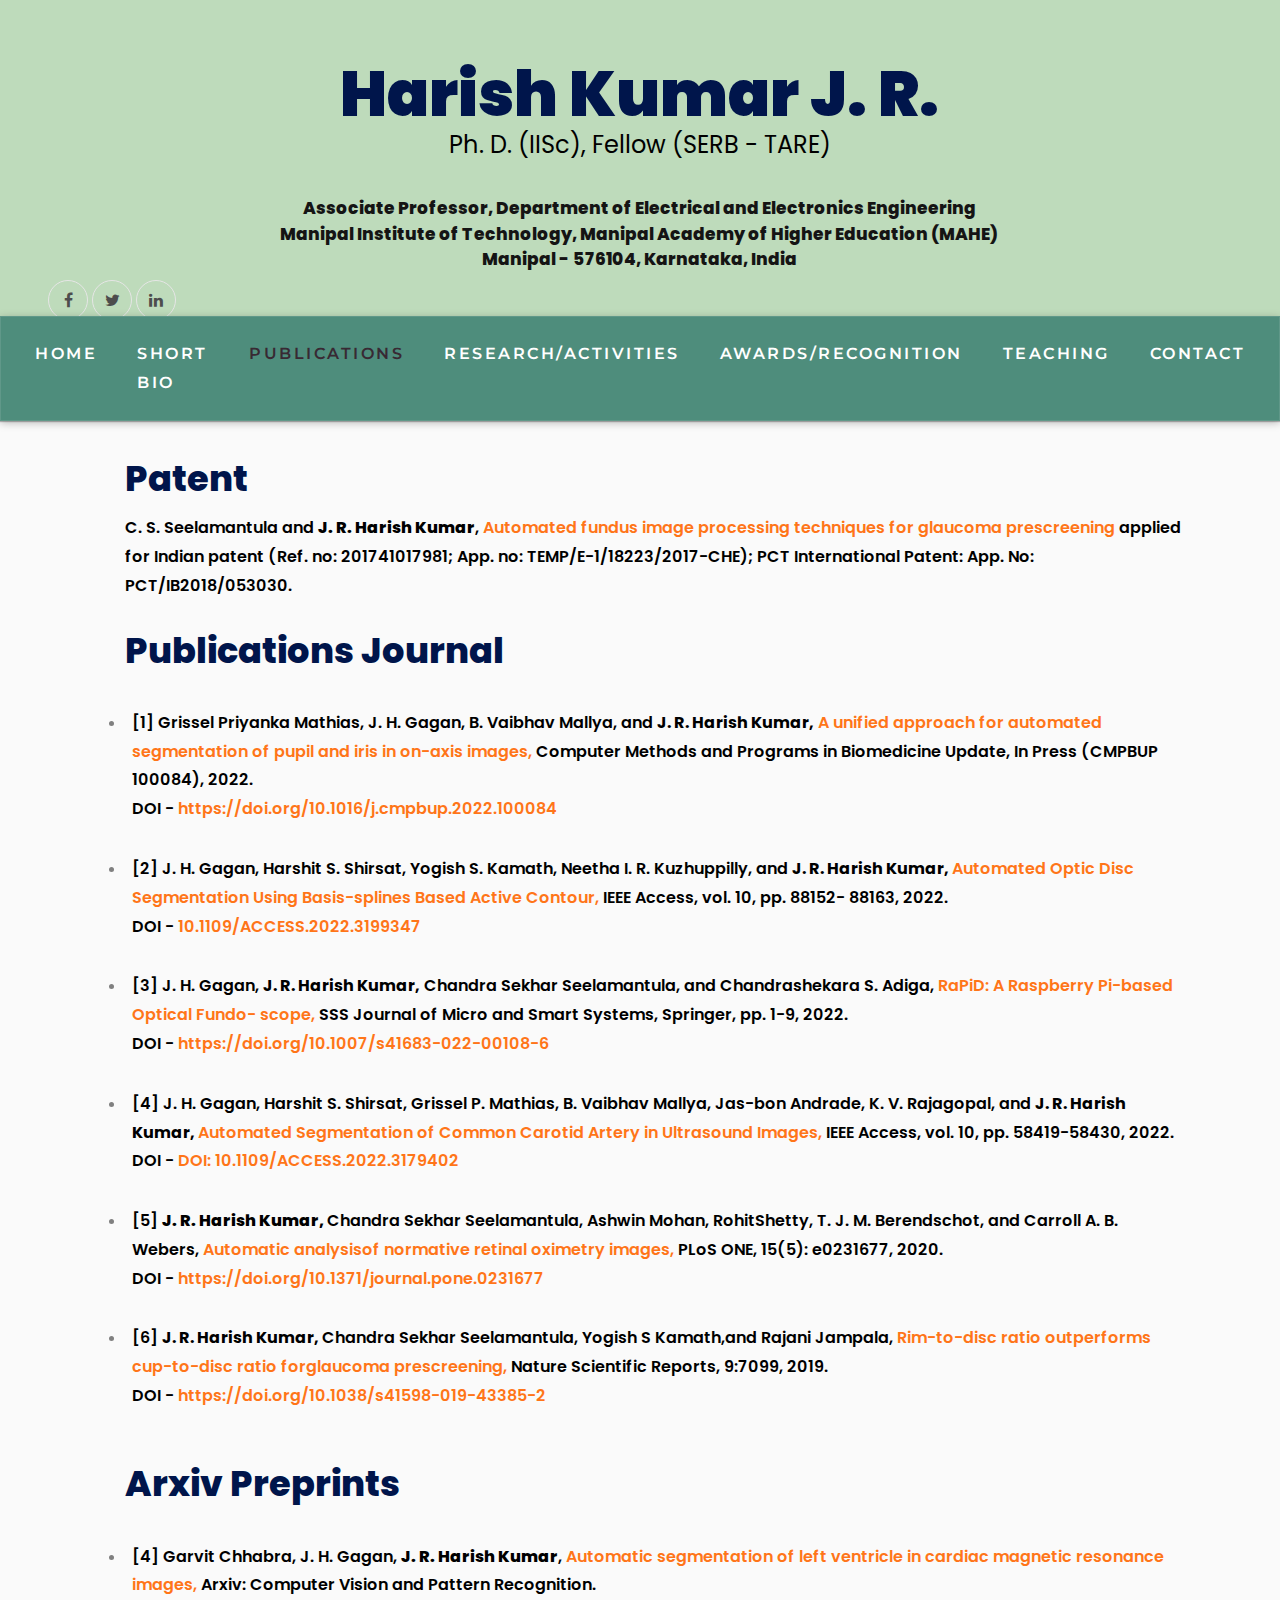
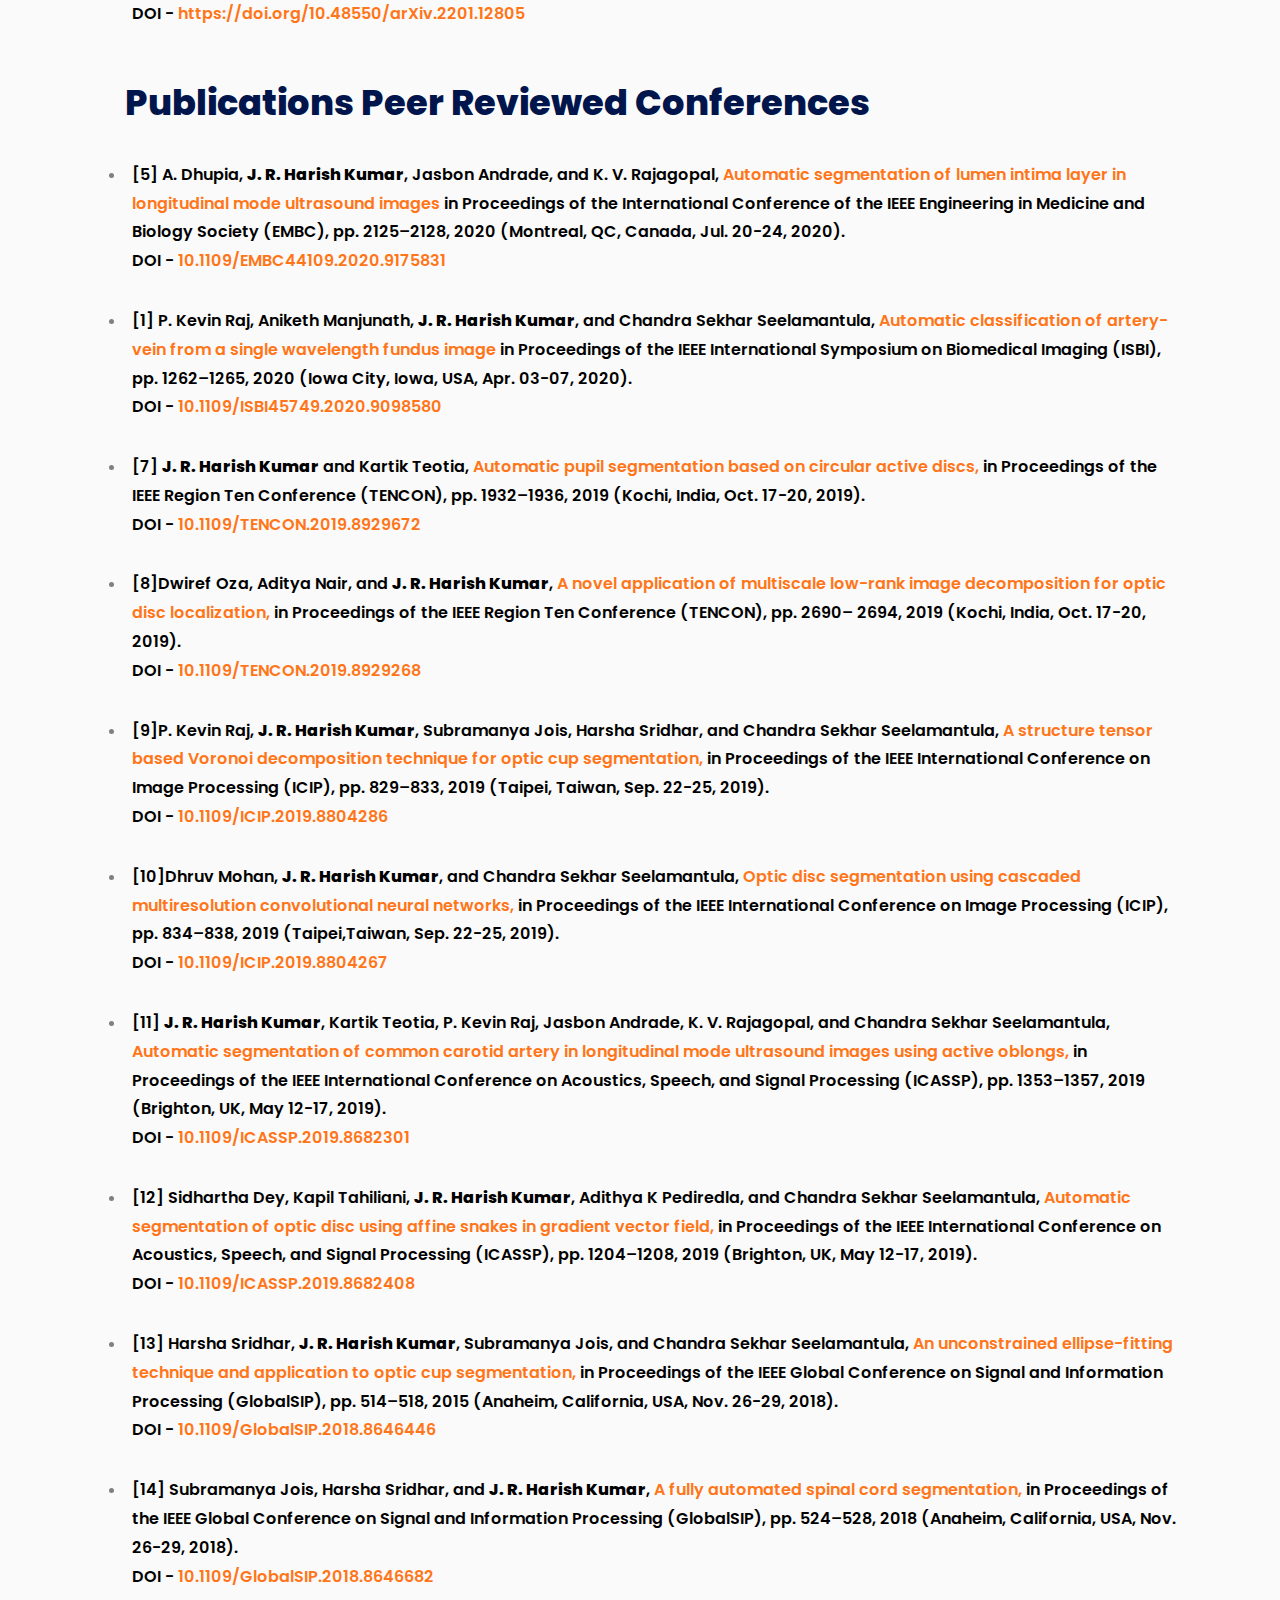
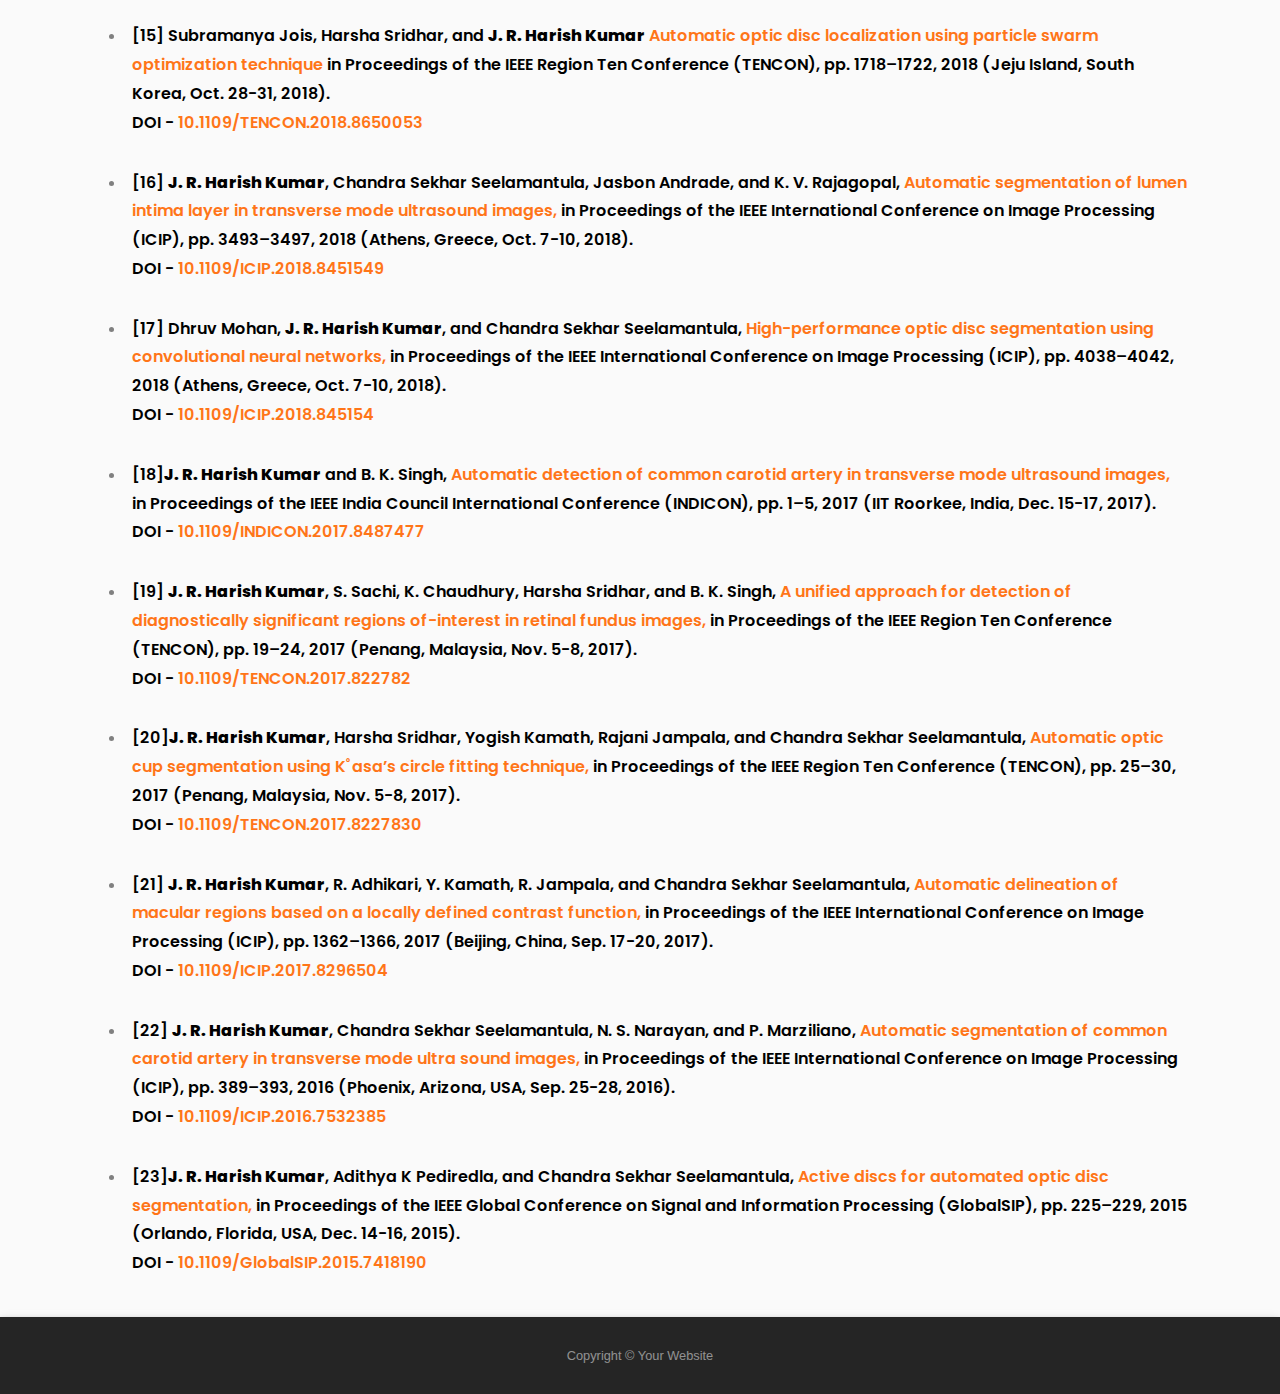
==== commit 8e6bc6b3: "comma" ====
--- a/publications.html
+++ b/publications.html
@@ -182,7 +182,7 @@
         
             <li>
               <p class="p-text"> <span>[5]</span> <span style="font-weight:700 !important;"><span
-                    style="font-weight:750 ;">J. R. Harish Kumar,</span>, </span>Chandra Sekhar Seelamantula, Ashwin
+                    style="font-weight:750 ;">J. R. Harish Kumar,</span> </span>Chandra Sekhar Seelamantula, Ashwin
                 Mohan, RohitShetty, T. J. M. Berendschot, and Carroll A. B. Webers, <a target="_blank"
                   href="https://journals.plos.org/plosone/article?id=10.1371/journal.pone.0231677">
                   <span style="font-weight: 600;"> Automatic analysisof normative retinal oximetry images,</span>
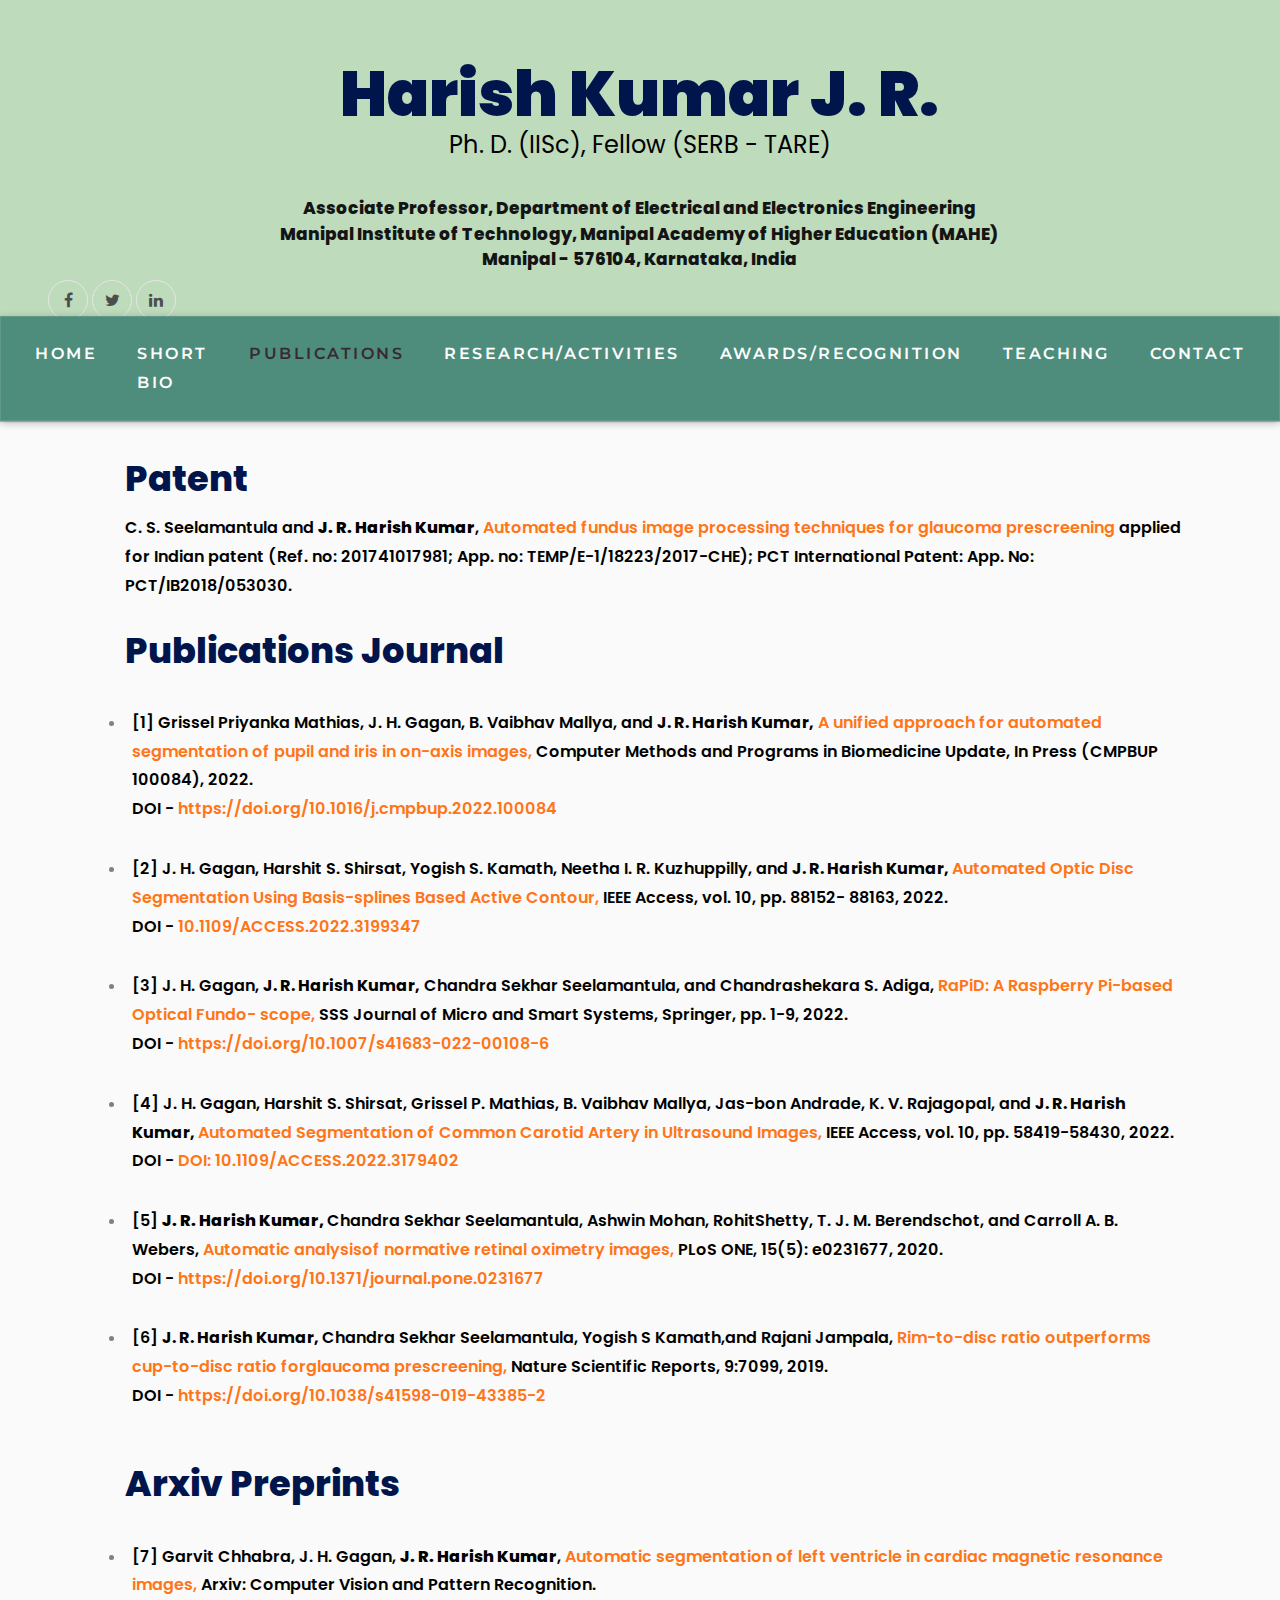
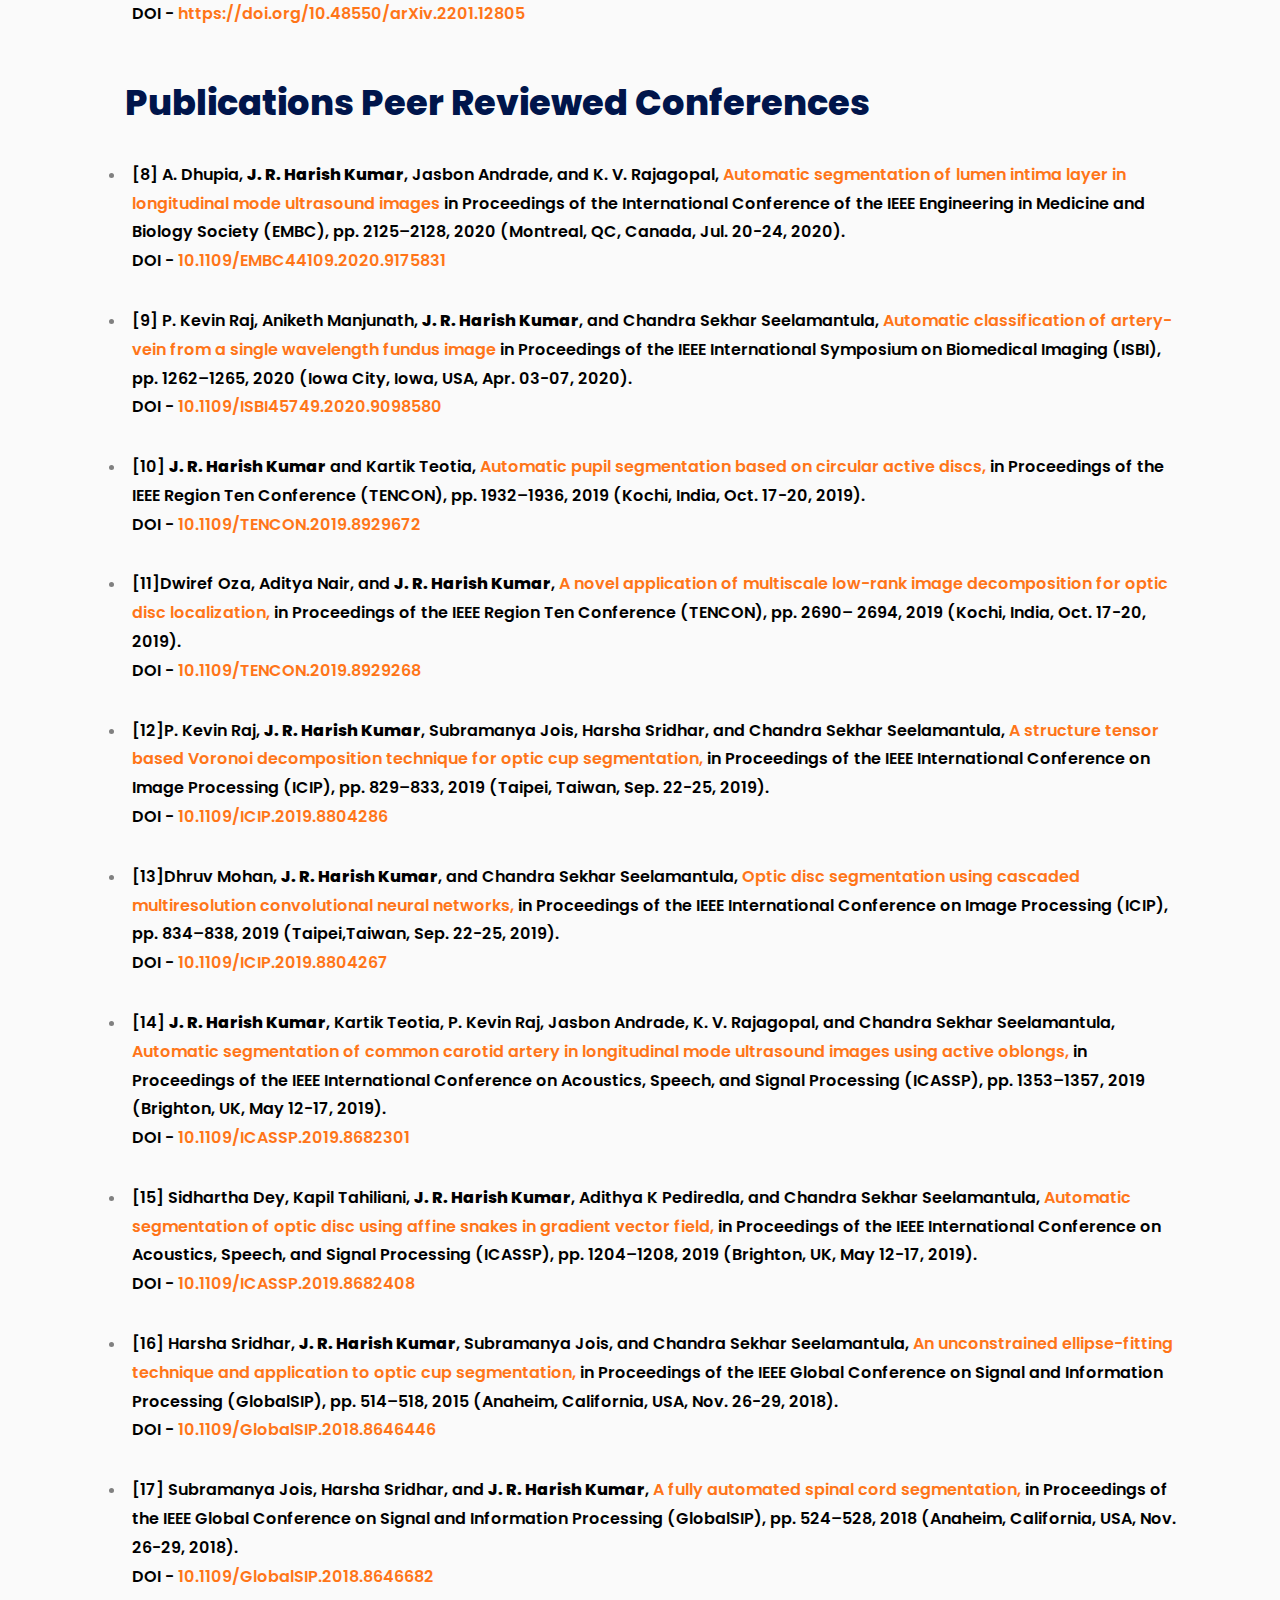
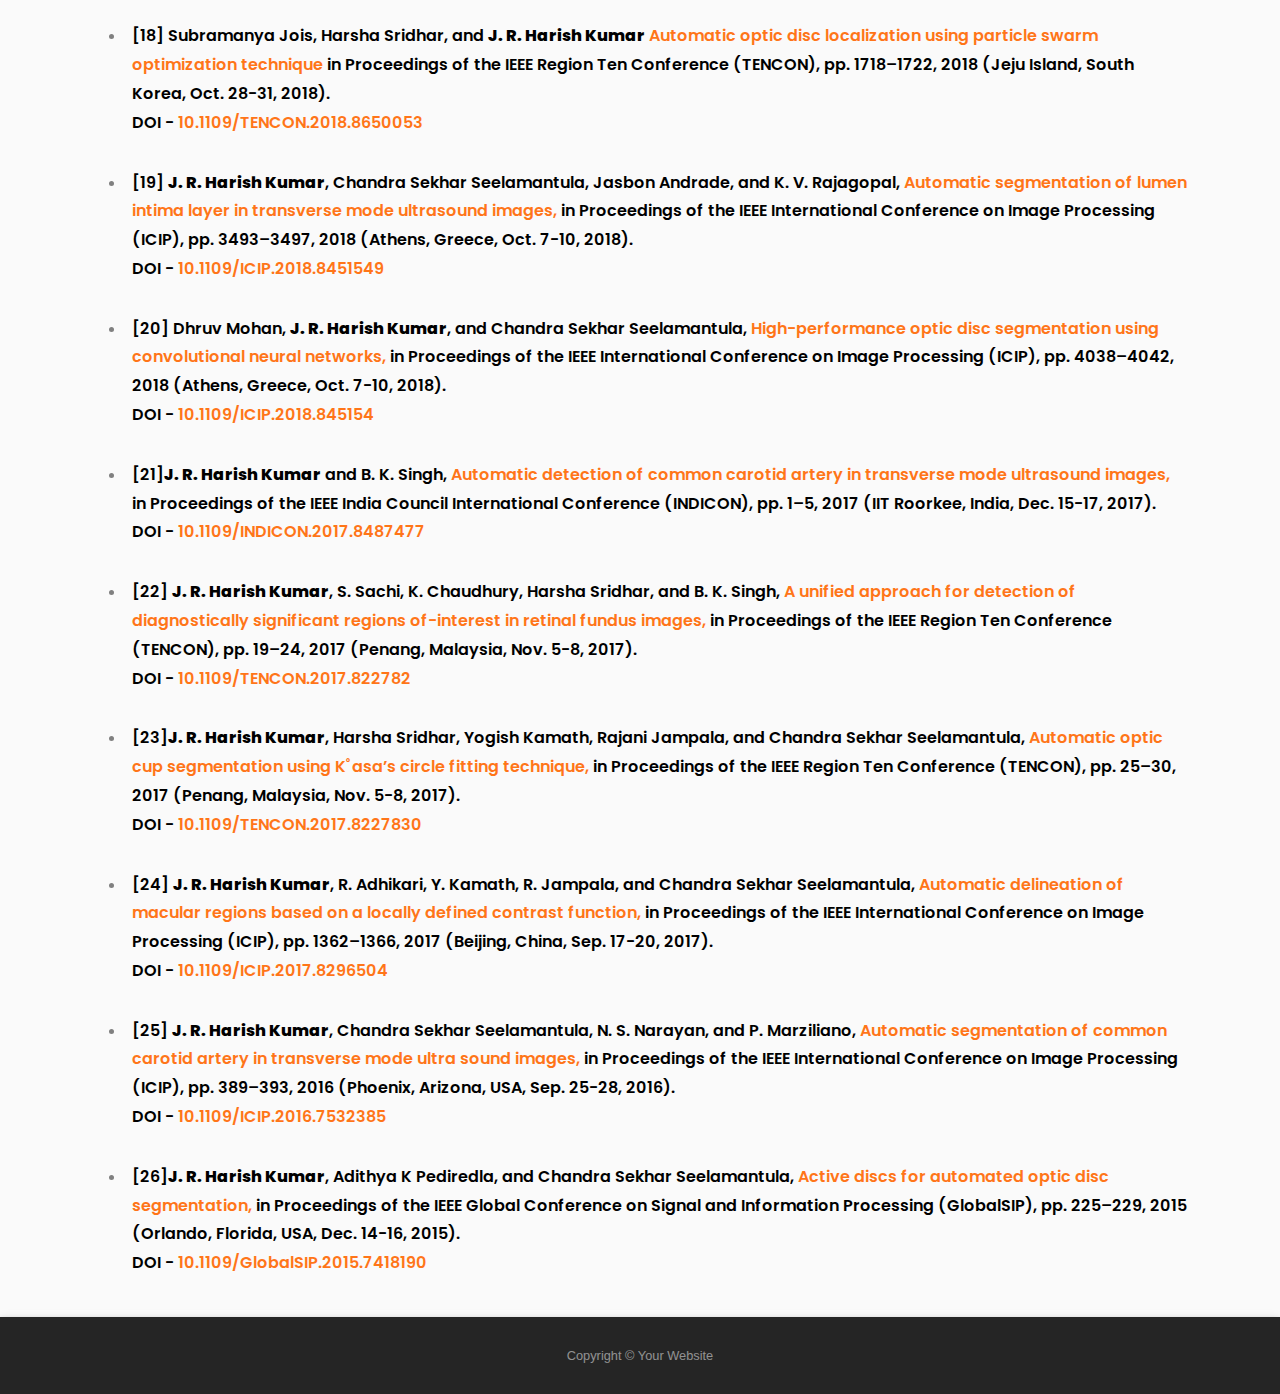
==== commit f8e19118: "corrections in order of publications" ====
--- a/publications.html
+++ b/publications.html
@@ -140,6 +140,9 @@
                </a>
               </p>
             </li>
+
+
+
             <li>
               <p class="p-text"> <span>[2]</span> J. H. Gagan,
                Harshit S. Shirsat, Yogish S. Kamath, Neetha I. R. Kuzhuppilly, and <span style="font-weight:700 !important;">  J. R. Harish Kumar, </span>  <a target="_blank"
@@ -216,7 +219,7 @@
             <h1 class="text-blue mont-sub my-4">Arxiv Preprints</h1>
 
             <li>
-              <p class="p-text"> <span>[4]</span> Garvit Chhabra, J. H. Gagan, <span style="font-weight:750 ;">J. R.
+              <p class="p-text"> <span>[7]</span> Garvit Chhabra, J. H. Gagan, <span style="font-weight:750 ;">J. R.
                   Harish Kumar</span>,
                 <a rel="noopener noreferrer" target="_blank" href="https://arxiv.org/abs/2201.12805">
 
@@ -240,7 +243,7 @@
 
             <h1 class="text-blue mont-sub my-4">Publications Peer Reviewed Conferences</h1>
             <li>
-              <p class="p-text"> <span>[5]</span> A. Dhupia, <span style="font-weight:750 ;">J. R. Harish Kumar</span>,
+              <p class="p-text"> <span>[8]</span> A. Dhupia, <span style="font-weight:750 ;">J. R. Harish Kumar</span>,
                 Jasbon Andrade, and K. V. Rajagopal,
 
 
@@ -257,7 +260,7 @@
               </p>
             </li>
             <li>
-              <p class="p-text"> <span>[1]</span> P. Kevin Raj, Aniketh Manjunath, <span style="font-weight:750 ;">J. R.
+              <p class="p-text"> <span>[9]</span> P. Kevin Raj, Aniketh Manjunath, <span style="font-weight:750 ;">J. R.
                   Harish Kumar</span>, and Chandra
                 Sekhar Seelamantula,
                 <a rel="noopener noreferrer" target="_blank" href="https://arxiv.org/abs/2201.12805">
@@ -272,7 +275,7 @@
               </p>
             </li>
             <li>
-              <p class="p-text"> <span>[7]</span> <span style="font-weight:750 ;">J. R. Harish Kumar</span> and Kartik
+              <p class="p-text"> <span>[10]</span> <span style="font-weight:750 ;">J. R. Harish Kumar</span> and Kartik
                 Teotia,
                 <a rel="noopener noreferrer" target="_blank" href="https://arxiv.org/abs/2201.12805">
 
@@ -287,7 +290,7 @@
               </p>
             </li>
             <li>
-              <p class="p-text"> <span>[8]</span>Dwiref Oza, Aditya Nair, and <span style="font-weight:750 ;">J. R.
+              <p class="p-text"> <span>[11]</span>Dwiref Oza, Aditya Nair, and <span style="font-weight:750 ;">J. R.
                   Harish Kumar</span>,
 
 
@@ -302,7 +305,7 @@
               </p>
             </li>
             <li>
-              <p class="p-text"> <span>[9]</span>P. Kevin Raj, <span style="font-weight:750 ;">J. R. Harish
+              <p class="p-text"> <span>[12]</span>P. Kevin Raj, <span style="font-weight:750 ;">J. R. Harish
                   Kumar</span>, Subramanya Jois, Harsha Sridhar, and
                 Chandra Sekhar Seelamantula,
 
@@ -318,7 +321,7 @@
               </p>
             </li>
             <li>
-              <p class="p-text"> <span>[10]</span>Dhruv Mohan, <span style="font-weight:750 ;">J. R. Harish
+              <p class="p-text"> <span>[13]</span>Dhruv Mohan, <span style="font-weight:750 ;">J. R. Harish
                   Kumar</span>, and Chandra Sekhar Seelamantula,
 
                 <a rel="noopener noreferrer" target="_blank" href="https://ieeexplore.ieee.org/document/8804267">
@@ -331,7 +334,7 @@
               </p>
             </li>
             <li>
-              <p class="p-text"> <span>[11]</span> <span style="font-weight:750 ;">J. R. Harish Kumar</span>, Kartik
+              <p class="p-text"> <span>[14]</span> <span style="font-weight:750 ;">J. R. Harish Kumar</span>, Kartik
                 Teotia, P. Kevin Raj, Jasbon Andrade, K. V.
                 Rajagopal, and Chandra Sekhar Seelamantula,
 
@@ -347,7 +350,7 @@
               </p>
             </li>
             <li>
-              <p class="p-text"> <span>[12]</span> Sidhartha Dey, Kapil Tahiliani, <span style="font-weight:750 ;">J. R.
+              <p class="p-text"> <span>[15]</span> Sidhartha Dey, Kapil Tahiliani, <span style="font-weight:750 ;">J. R.
                   Harish Kumar</span>, Adithya K Pediredla,
                 and Chandra Sekhar Seelamantula,
 
@@ -364,7 +367,7 @@
               </p>
             </li>
             <li>
-              <p class="p-text"> <span>[13]</span> Harsha Sridhar, <span style="font-weight:750 ;">J. R. Harish
+              <p class="p-text"> <span>[16]</span> Harsha Sridhar, <span style="font-weight:750 ;">J. R. Harish
                   Kumar</span>, Subramanya Jois, and Chandra Sekhar
                 Seelamantula,
                 <a rel="noopener noreferrer" target="_blank" href="https://ieeexplore.ieee.org/document/8646446">
@@ -385,7 +388,7 @@
               </p>
             </li>
             <li>
-              <p class="p-text"> <span>[14]</span> Subramanya Jois, Harsha Sridhar, and <span
+              <p class="p-text"> <span>[17]</span> Subramanya Jois, Harsha Sridhar, and <span
                   style="font-weight:750 ;">J. R. Harish Kumar</span>,
                 <a rel="noopener noreferrer" href="https://ieeexplore.ieee.org/document/8646682">
 
@@ -404,7 +407,7 @@
               </p>
             </li>
             <li>
-              <p class="p-text"> <span>[15]</span> Subramanya Jois, Harsha Sridhar, and <span
+              <p class="p-text"> <span>[18]</span> Subramanya Jois, Harsha Sridhar, and <span
                   style="font-weight:750 ;">J. R. Harish Kumar</span>
 
                 <a rel="noopener noreferrer" href="https://ieeexplore.ieee.org/document/8650053">
@@ -423,7 +426,7 @@
               </p>
             </li>
             <li>
-              <p class="p-text"> <span>[16]</span> <span style="font-weight:750 ;">J. R. Harish Kumar</span>, Chandra
+              <p class="p-text"> <span>[19]</span> <span style="font-weight:750 ;">J. R. Harish Kumar</span>, Chandra
                 Sekhar Seelamantula, Jasbon Andrade, and
                 K. V. Rajagopal,
                 <a rel="noopener noreferrer" target="_blank" href="https://ieeexplore.ieee.org/document/8451549">
@@ -442,7 +445,7 @@
               </p>
             </li>
             <li>
-              <p class="p-text"> <span>[17]</span> Dhruv Mohan, <span style="font-weight:750 ;">J. R. Harish
+              <p class="p-text"> <span>[20]</span> Dhruv Mohan, <span style="font-weight:750 ;">J. R. Harish
                   Kumar</span>, and Chandra Sekhar Seelamantula,
 
                 <a target="_blank" rel="noopener noreferrer" href="https://ieeexplore.ieee.org/document/8451543">
@@ -462,7 +465,7 @@
               </p>
             </li>
             <li>
-              <p class="p-text"> <span>[18]</span><span style="font-weight:750 ;">J. R. Harish Kumar</span> and B. K.
+              <p class="p-text"> <span>[21]</span><span style="font-weight:750 ;">J. R. Harish Kumar</span> and B. K.
                 Singh,
 
 
@@ -484,7 +487,7 @@
               </p>
             </li>
             <li>
-              <p class="p-text"> <span>[19]</span> <span style="font-weight:750 ;">J. R. Harish Kumar</span>, S. Sachi,
+              <p class="p-text"> <span>[22]</span> <span style="font-weight:750 ;">J. R. Harish Kumar</span>, S. Sachi,
                 K. Chaudhury, Harsha Sridhar, and B. K.
                 Singh,
 
@@ -506,7 +509,7 @@
               </p>
             </li>
             <li>
-              <p class="p-text"> <span>[20]</span><span style="font-weight:750 ;">J. R. Harish Kumar</span>, Harsha
+              <p class="p-text"> <span>[23]</span><span style="font-weight:750 ;">J. R. Harish Kumar</span>, Harsha
                 Sridhar, Yogish Kamath, Rajani Jampala, and
                 Chandra Sekhar Seelamantula,
 
@@ -529,7 +532,7 @@
               </p>
             </li>
             <li>
-              <p class="p-text"> <span>[21]</span> <span style="font-weight:750 ;">J. R. Harish Kumar</span>, R.
+              <p class="p-text"> <span>[24]</span> <span style="font-weight:750 ;">J. R. Harish Kumar</span>, R.
                 Adhikari, Y. Kamath, R. Jampala, and Chandra
                 Sekhar Seelamantula,
 
@@ -550,7 +553,7 @@
               </p>
             </li>
             <li>
-              <p class="p-text"> <span>[22]</span> <span style="font-weight:750 ;">J. R. Harish Kumar</span>, Chandra
+              <p class="p-text"> <span>[25]</span> <span style="font-weight:750 ;">J. R. Harish Kumar</span>, Chandra
                 Sekhar Seelamantula, N. S. Narayan, and
                 P. Marziliano,
 
@@ -571,7 +574,7 @@
               </p>
             </li>
             <li>
-              <p class="p-text"> <span>[23]</span><span style="font-weight:750 ;">J. R. Harish Kumar</span>, Adithya K
+              <p class="p-text"> <span>[26]</span><span style="font-weight:750 ;">J. R. Harish Kumar</span>, Adithya K
                 Pediredla, and Chandra Sekhar Seelamantula,
 
                 <a rel="noopener noreferrer" target="_blank"
